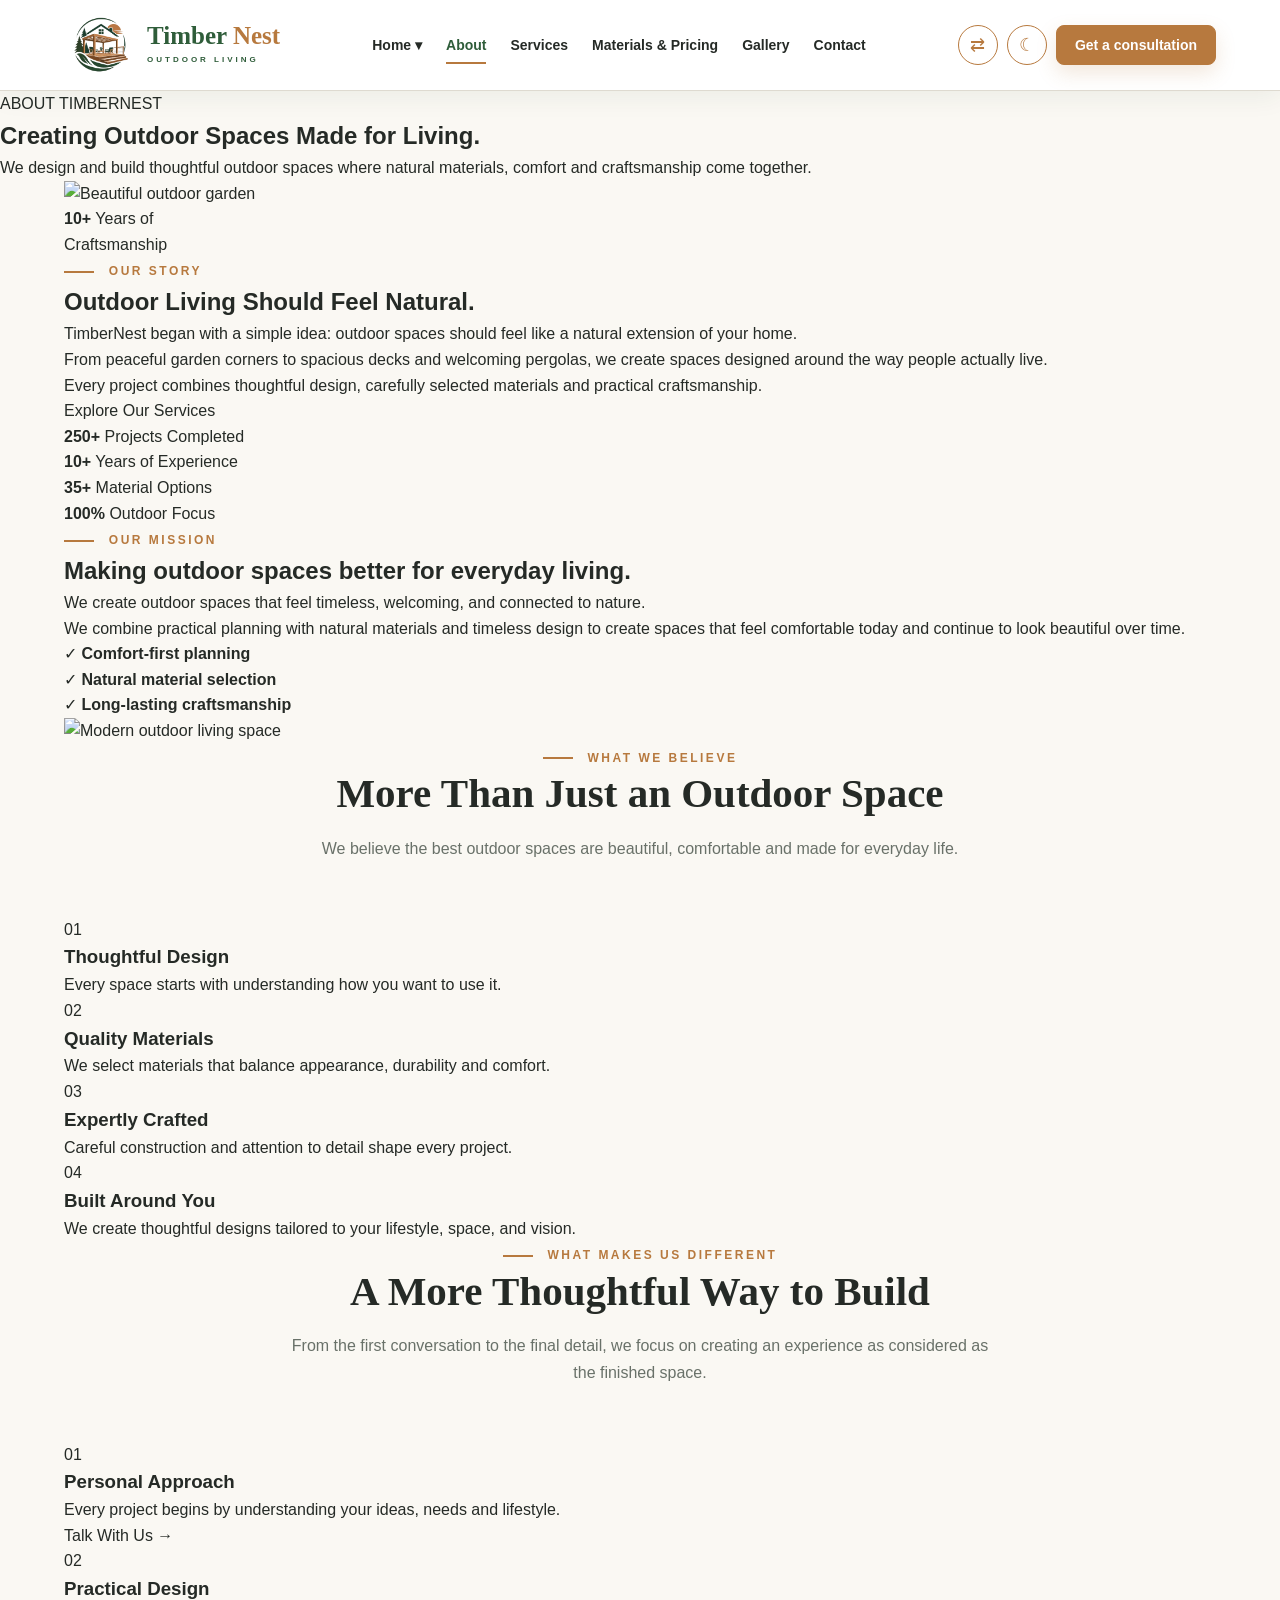
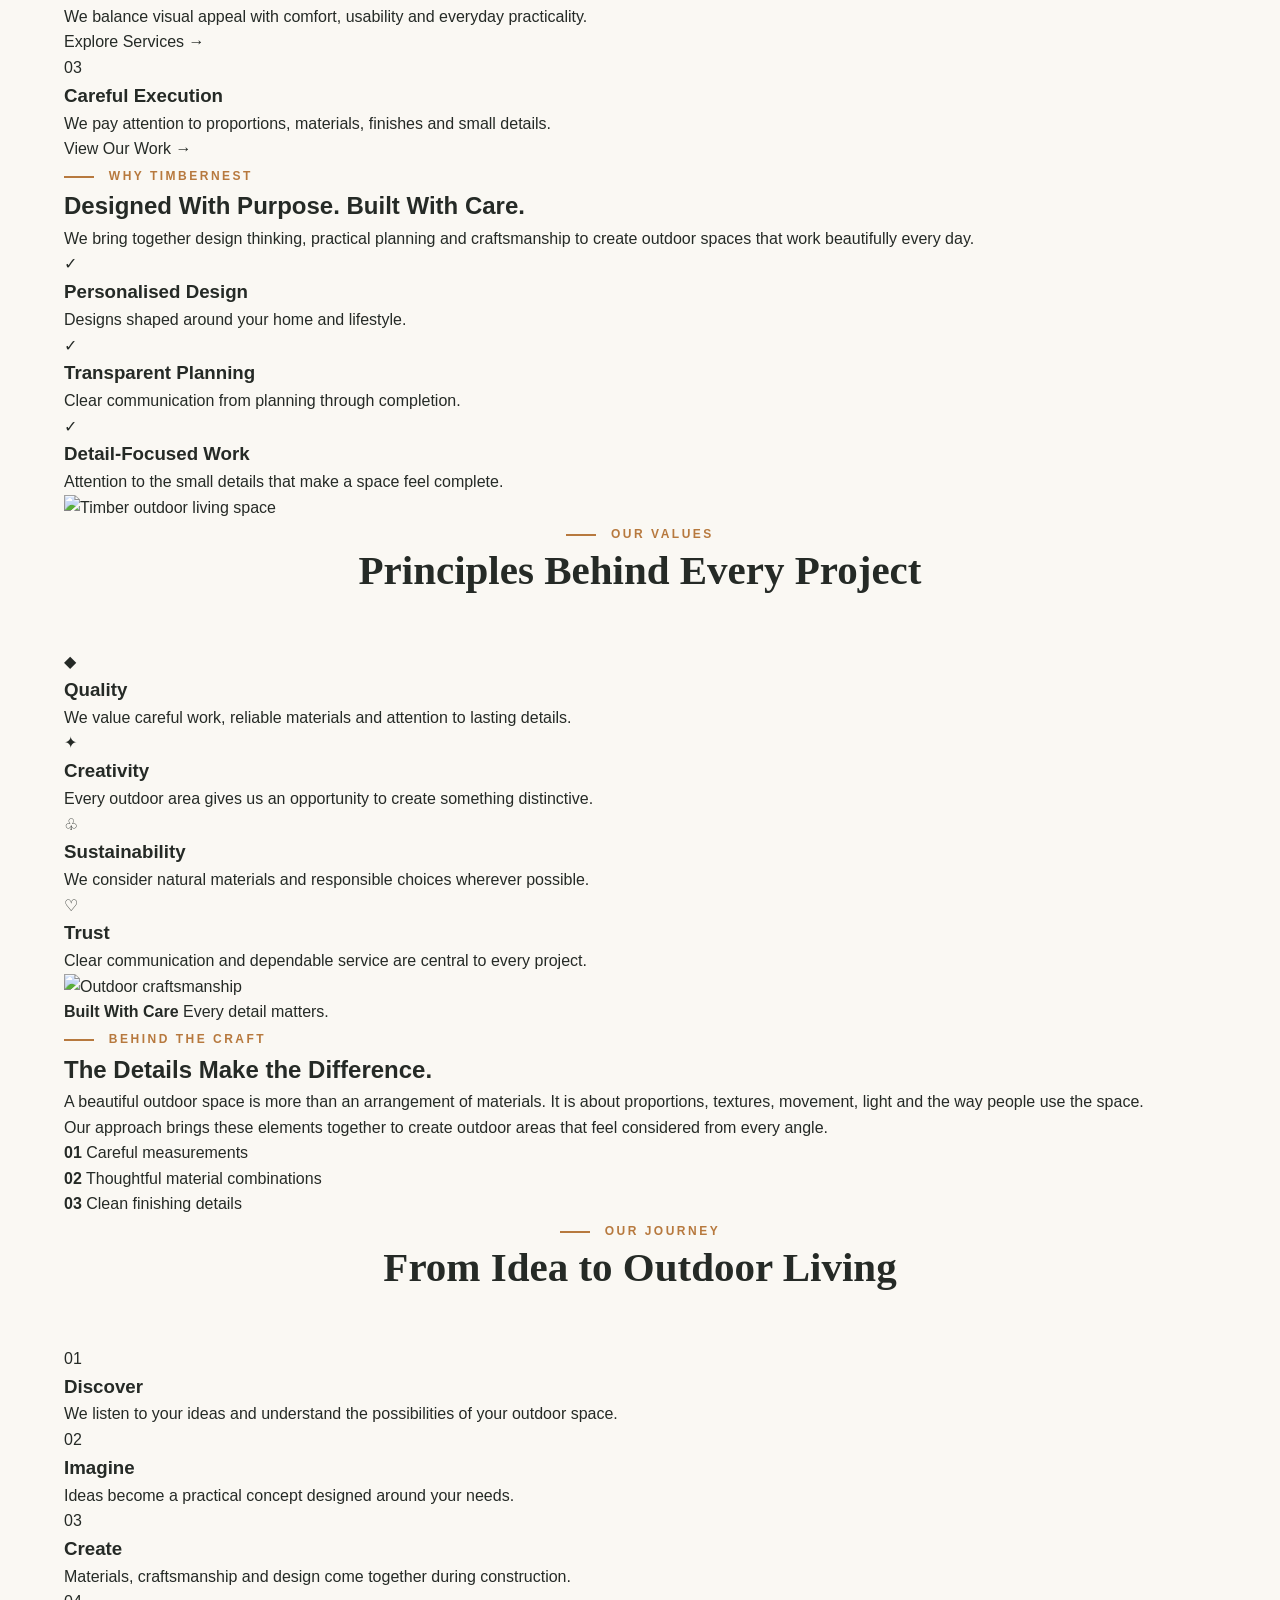
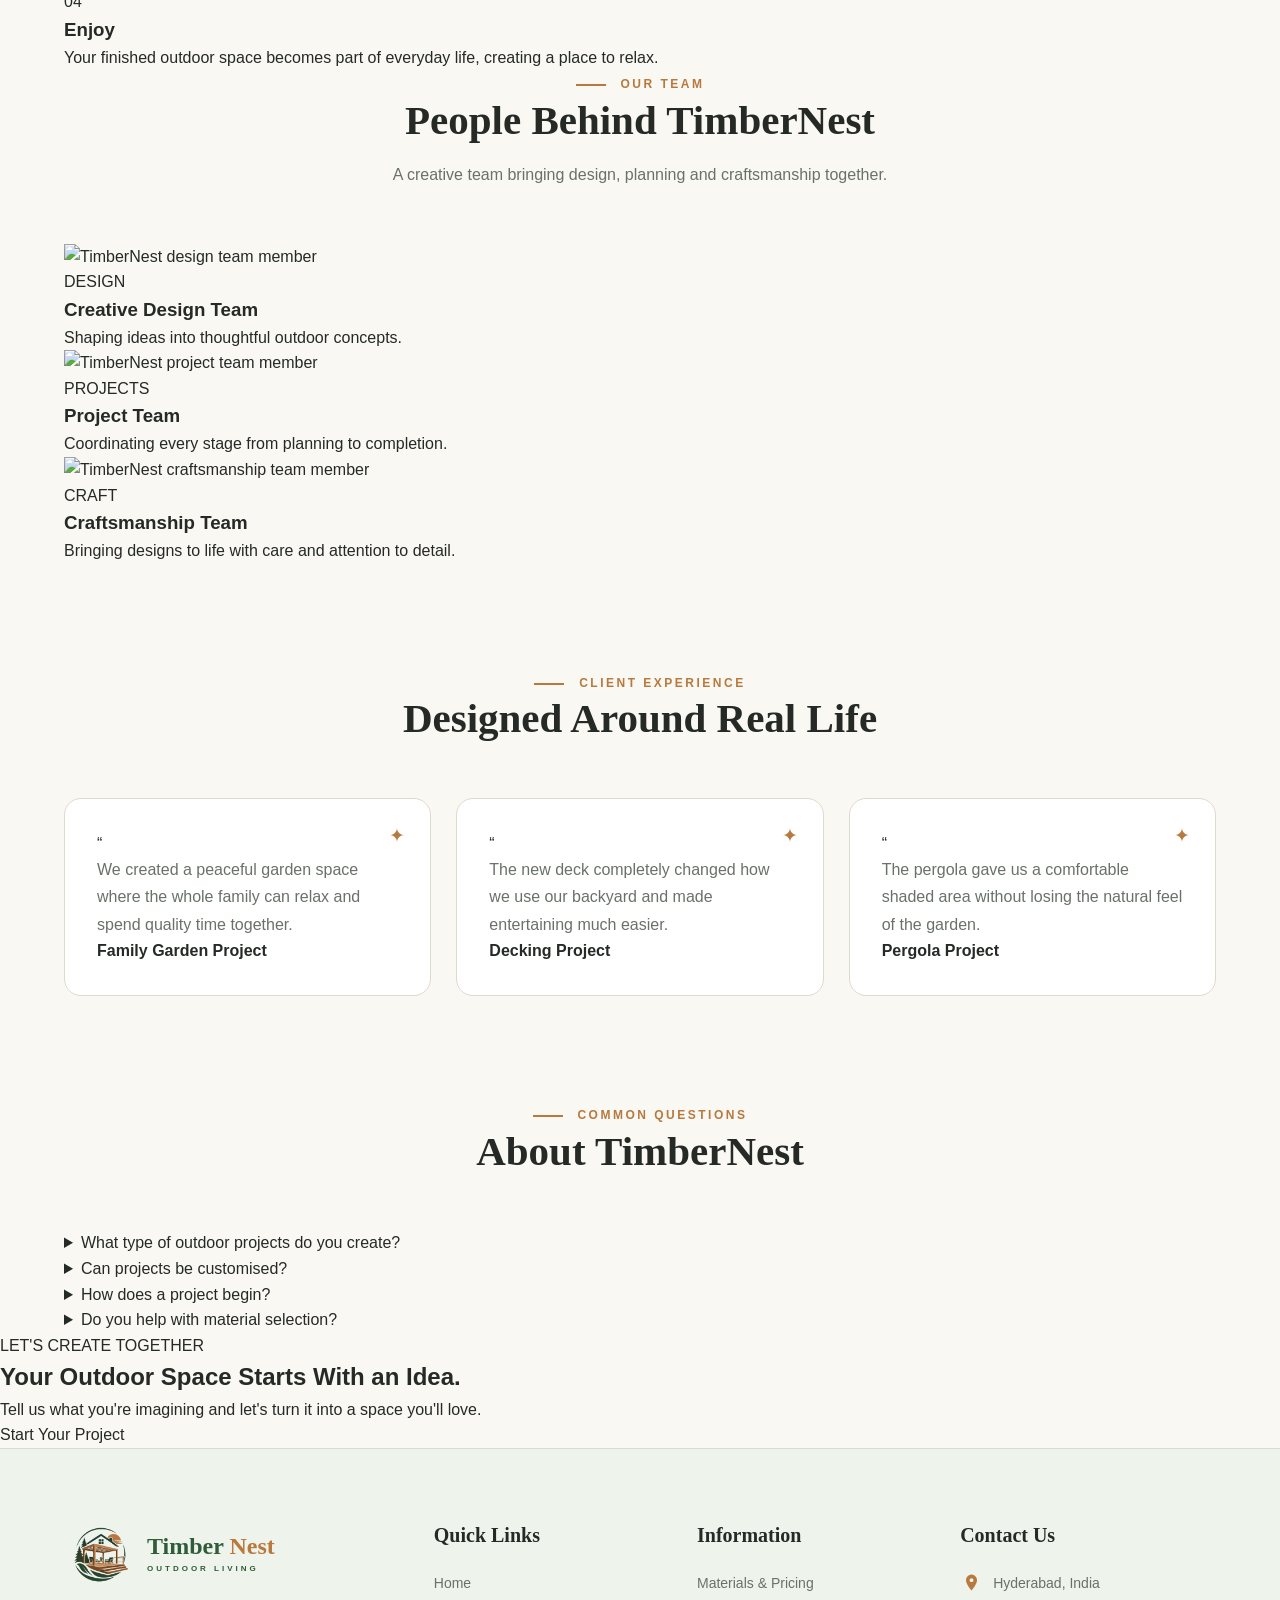
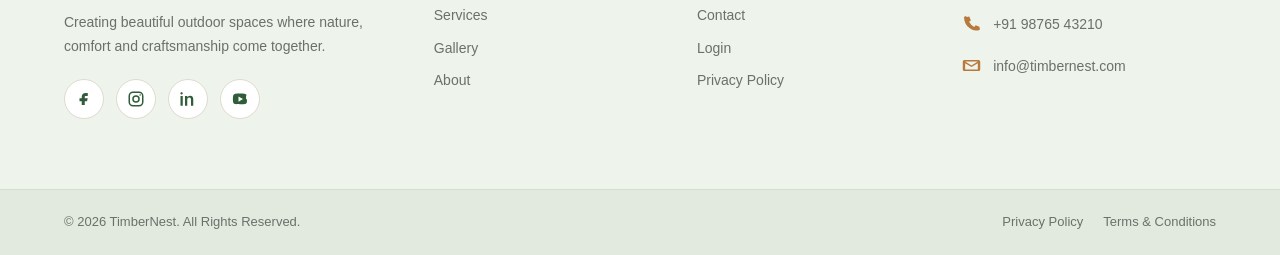
==== About.html @ f79764ed "Add files via upload" ====
<!DOCTYPE html>
<html lang="en" dir="ltr">

<head>
    <meta charset="UTF-8">
    <meta name="viewport" content="width=device-width, initial-scale=1.0">

    <title>About | TimberNest</title>

    <link rel="stylesheet" href="style.css">
    <link rel="stylesheet" href="about.css">
</head>

<body>

<!-- =====================================================
     HEADER
===================================================== -->

<header class="site-header">

    <div class="site-container header-container">

        <a href="index.html" class="brand">

            <img src="logo.png" alt="TimberNest Logo">

            <div class="brand-text">

                <div class="brand-name">
                    <span class="timber">Timber</span>
                    <span class="nest">Nest</span>
                </div>

                <div class="brand-tagline">
                    OUTDOOR LIVING
                </div>

            </div>

        </a>


        <nav class="main-nav">

            <div class="home-dropdown">

                <a href="index.html">
                    Home ▾
                </a>

                <div class="home-dropdown-menu">
                    <a href="index.html">Home 1</a>
                    <a href="home2.html">Home 2</a>
                </div>

            </div>

            <a href="About.html" class="active">About</a>

            <a href="Services.html">Services</a>

            <a href="materials.html">
                Materials & Pricing
            </a>

            <a href="gallery.html">
                Gallery
            </a>

            <a href="contact.html">
                Contact
            </a>

        </nav>


        <div class="header-actions">

            <button id="rtlBtn"
                    class="rtl-btn"
                    type="button"
                    title="Toggle RTL">
                ⇄
            </button>

            <button id="themeBtn"
                    class="icon-btn"
                    type="button"
                    title="Toggle Dark Mode">
                ☾
            </button>

             <a href="consultation.html"
               class="consultation-btn">

                Get a consultation
             </a>

        </div>

    </div>

</header>


<!-- =====================================================
     HERO
===================================================== -->

<section class="about-hero">

    <div class="about-hero-overlay"></div>

    <div class="about-hero-content">

        <span class="about-label">
            ABOUT TIMBERNEST
        </span>

        <h1>
            Creating<span> Outdoor Spaces</span>
            Made for Living.
        </h1>

        <p>
            We design and build thoughtful outdoor spaces
            where natural materials, comfort and
            craftsmanship come together.
        </p>

    </div>

</section>


<!-- =====================================================
     OUR STORY
===================================================== -->

<section class="about-story">

    <div class="site-container about-story-container">

        <div class="about-story-image">

            <img
                src="https://media.istockphoto.com/id/1203161980/photo/modern-patio-overlooking-pool.webp?a=1&b=1&s=612x612&w=0&k=20&c=W731GRdhAEKQR0bK-urFgfVhCF5C6pclfSq5e0rDV3M="
                alt="Beautiful outdoor garden">

            <div class="story-badge">

                <strong>10+</strong>

                <span>
                    Years of<br>
                    Craftsmanship
                </span>

            </div>

        </div>


        <div class="about-story-content">

            <span class="section-label">
                OUR STORY
            </span>

            <h2>
                Outdoor Living Should
                Feel Natural.
            </h2>

            <p>
                TimberNest began with a simple idea:
                outdoor spaces should feel like a natural
                extension of your home.
            </p>

            <p>
                From peaceful garden corners to spacious
                decks and welcoming pergolas, we create
                spaces designed around the way people
                actually live.
            </p>

            <p>
                Every project combines thoughtful design,
                carefully selected materials and practical
                craftsmanship.
            </p>

            <a href="services.html" class="about-btn">
                Explore Our Services
            </a>

        </div>

    </div>

</section>


<!-- =====================================================
     STATS
===================================================== -->

<section class="about-stats">

    <div class="site-container about-stats-grid">

        <div class="about-stat">
            <strong>250+</strong>
            <span>Projects Completed</span>
        </div>

        <div class="about-stat">
            <strong>10+</strong>
            <span>Years of Experience</span>
        </div>

        <div class="about-stat">
            <strong>35+</strong>
            <span>Material Options</span>
        </div>

        <div class="about-stat">
            <strong>100%</strong>
            <span>Outdoor Focus</span>
        </div>

    </div>

</section>


<!-- =====================================================
     OUR MISSION
===================================================== -->

<section class="about-mission">

    <div class="site-container mission-container">

        <div class="mission-content">

            <span class="section-label">
                OUR MISSION
            </span>

            <h2>
                Making outdoor spaces better for everyday living.
            </h2>

            <p>
                We create outdoor spaces that feel timeless, welcoming, and connected to nature.
            </p>

            <p>
                We combine practical planning with natural
                materials and timeless design to create spaces
                that feel comfortable today and continue to
                look beautiful over time.
            </p>

            <div class="mission-points">

                <div>
                    <span>✓</span>
                    <strong>Comfort-first planning</strong>
                </div>

                <div>
                    <span>✓</span>
                    <strong>Natural material selection</strong>
                </div>

                <div>
                    <span>✓</span>
                    <strong>Long-lasting craftsmanship</strong>
                </div>

            </div>

        </div>


        <div class="mission-image">

            <img
                src="https://images.unsplash.com/photo-1600607687920-4e2a09cf159d?auto=format&fit=crop&w=1400&q=90"
                alt="Modern outdoor living space">

        </div>

    </div>

</section>


<!-- =====================================================
     WHAT WE BELIEVE
===================================================== -->

<section class="about-beliefs">

    <div class="site-container">

        <div class="section-heading">

            <span class="section-label">
                WHAT WE BELIEVE
            </span>

            <h2>
                More Than Just an Outdoor Space
            </h2>

            <p>
                We believe the best outdoor spaces are
                beautiful, comfortable and made for everyday life.
            </p>

        </div>


        <div class="belief-grid">

            <div class="belief-card">

                <div class="belief-icon">01</div>

                <h3>
                    Thoughtful Design
                </h3>

                <p>
                    Every space starts with understanding
                    how you want to use it.
                </p>

            </div>


            <div class="belief-card">

                <div class="belief-icon">02</div>

                <h3>
                    Quality Materials
                </h3>

                <p>
                    We select materials that balance
                    appearance, durability and comfort.
                </p>

            </div>


            <div class="belief-card">

                <div class="belief-icon">03</div>

                <h3>
                    Expertly Crafted
                </h3>

                <p>
                    Careful construction and attention
                    to detail shape every project.
                </p>

            </div>


            <div class="belief-card">

                <div class="belief-icon">04</div>

                <h3>
                    Built Around You
                </h3>

                <p>
                     We create thoughtful designs tailored to your lifestyle, space, and vision.
                </p>

            </div>

        </div>

    </div>

</section>


<!-- =====================================================
     WHAT MAKES US DIFFERENT
===================================================== -->

<section class="difference-section">

    <div class="site-container">

        <div class="section-heading">

            <span class="section-label">
                WHAT MAKES US DIFFERENT
            </span>

            <h2>
                A More Thoughtful Way to Build
            </h2>

            <p>
                From the first conversation to the final detail,
                we focus on creating an experience as considered
                as the finished space.
            </p>

        </div>


        <div class="difference-grid">

            <div class="difference-card">

                <div class="difference-number">
                    01
                </div>

                <h3>
                    Personal Approach
                </h3>

                <p>
                    Every project begins by understanding
                    your ideas, needs and lifestyle.
                </p>

                <a href="contact.html">
                    Talk With Us →
                </a>

            </div>


            <div class="difference-card">

                <div class="difference-number">
                    02
                </div>

                <h3>
                    Practical Design
                </h3>

                <p>
                    We balance visual appeal with comfort,
                    usability and everyday practicality.
                </p>

                <a href="services.html">
                    Explore Services →
                </a>

            </div>


            <div class="difference-card">

                <div class="difference-number">
                    03
                </div>

                <h3>
                    Careful Execution
                </h3>

                <p>
                    We pay attention to proportions,
                    materials, finishes and small details.
                </p>

                <a href="gallery.html">
                    View Our Work →
                </a>

            </div>

        </div>

    </div>

</section>


<!-- =====================================================
     WHY TIMBERNEST
===================================================== -->

<section class="why-timbernest">

    <div class="site-container why-container">

        <div class="why-content">

            <span class="section-label">
                WHY TIMBERNEST
            </span>

            <h2>
                Designed With Purpose.
                Built With Care.
            </h2>

            <p>
                We bring together design thinking,
                practical planning and craftsmanship
                to create outdoor spaces that work
                beautifully every day.
            </p>


            <div class="why-list">

                <div class="why-item">

                    <span class="why-check">✓</span>

                    <div>
                        <h3>
                            Personalised Design
                        </h3>

                        <p>
                            Designs shaped around your
                            home and lifestyle.
                        </p>
                    </div>

                </div>


                <div class="why-item">

                    <span class="why-check">✓</span>

                    <div>
                        <h3>
                            Transparent Planning
                        </h3>

                        <p>
                            Clear communication from
                            planning through completion.
                        </p>
                    </div>

                </div>


                <div class="why-item">

                    <span class="why-check">✓</span>

                    <div>
                        <h3>
                            Detail-Focused Work
                        </h3>

                        <p>
                            Attention to the small details
                            that make a space feel complete.
                        </p>
                    </div>

                </div>

            </div>

        </div>


        <div class="why-image">

            <img
                src="https://images.unsplash.com/photo-1600607688969-a5bfcd646154?auto=format&fit=crop&w=1400&q=90"
                alt="Timber outdoor living space">

        </div>

    </div>

</section>


<!-- =====================================================
     OUR VALUES
===================================================== -->

<section class="values-section">

    <div class="site-container">

        <div class="section-heading">

            <span class="section-label">
                OUR VALUES
            </span>

            <h2>
                Principles Behind Every Project
            </h2>

        </div>


        <div class="values-grid">

            <div class="value-card">

                <div class="value-icon">◆</div>

                <h3>
                    Quality
                </h3>

                <p>
                    We value careful work, reliable materials
                    and attention to lasting details.
                </p>

            </div>


            <div class="value-card">

                <div class="value-icon">✦</div>

                <h3>
                    Creativity
                </h3>

                <p>
                    Every outdoor area gives us an opportunity
                    to create something distinctive.
                </p>

            </div>


            <div class="value-card">

                <div class="value-icon">♧</div>

                <h3>
                    Sustainability
                </h3>

                <p>
                    We consider natural materials and
                    responsible choices wherever possible.
                </p>

            </div>


            <div class="value-card">

                <div class="value-icon">♡</div>

                <h3>
                    Trust
                </h3>

                <p>
                    Clear communication and dependable service
                    are central to every project.
                </p>

            </div>

        </div>

    </div>

</section>


<!-- =====================================================
     BEHIND THE CRAFT
===================================================== -->

<section class="craft-section">

    <div class="site-container craft-container">

        <div class="craft-image">

            <img
                src="https://images.unsplash.com/photo-1600566753190-17f0baa2a6c3?auto=format&fit=crop&w=1400&q=90"
                alt="Outdoor craftsmanship">

            <div class="craft-overlay-card">

                <strong>
                    Built With Care
                </strong>

                <span>
                    Every detail matters.
                </span>

            </div>

        </div>


        <div class="craft-content">

            <span class="section-label">
                BEHIND THE CRAFT
            </span>

            <h2>
                The Details Make
                the Difference.
            </h2>

            <p>
                A beautiful outdoor space is more than
                an arrangement of materials. It is about
                proportions, textures, movement, light
                and the way people use the space.
            </p>

            <p>
                Our approach brings these elements together
                to create outdoor areas that feel considered
                from every angle.
            </p>

            <div class="craft-features">

                <div>
                    <strong>01</strong>
                    <span>Careful measurements</span>
                </div>

                <div>
                    <strong>02</strong>
                    <span>Thoughtful material combinations</span>
                </div>

                <div>
                    <strong>03</strong>
                    <span>Clean finishing details</span>
                </div>

            </div>

        </div>

    </div>

</section>


<!-- =====================================================
     OUR JOURNEY
===================================================== -->

<section class="journey-section">

    <div class="site-container">

        <div class="section-heading">

            <span class="section-label">
                OUR JOURNEY
            </span>

            <h2>
                From Idea to Outdoor Living
            </h2>

        </div>


        <div class="journey-grid">

            <div class="journey-card">

                <span>01</span>

                <h3>
                    Discover
                </h3>

                <p>
                    We listen to your ideas and understand
                    the possibilities of your outdoor space.
                </p>

            </div>


            <div class="journey-card">

                <span>02</span>

                <h3>
                    Imagine
                </h3>

                <p>
                    Ideas become a practical concept
                    designed around your needs.
                </p>

            </div>


            <div class="journey-card">

                <span>03</span>

                <h3>
                    Create
                </h3>

                <p>
                    Materials, craftsmanship and design
                    come together during construction.
                </p>

            </div>


            <div class="journey-card">

                <span>04</span>

                <h3>
                    Enjoy
                </h3>

                <p>
                    Your finished outdoor space becomes part of everyday life, creating a place to relax.
                </p>

            </div>

        </div>

    </div>

</section>


<!-- =====================================================
     TEAM
===================================================== -->

<section class="team-section">

    <div class="site-container">

        <div class="section-heading">

            <span class="section-label">
                OUR TEAM
            </span>

            <h2>
                People Behind TimberNest
            </h2>

            <p>
                A creative team bringing design,
                planning and craftsmanship together.
            </p>

        </div>


        <div class="team-grid">

            <div class="team-card">

                <div class="team-image">

                    <img
                        src="https://images.unsplash.com/photo-1686434538659-bb72333a1054?w=600&auto=format&fit=crop&q=60&ixlib=rb-4.1.0&ixid=M3wxMjA3fDB8MHxzZWFyY2h8MTR8fGNlb3xlbnwwfHwwfHx8MA%3D%3D"
                        alt="TimberNest design team member">

                </div>

                <div class="team-content">

                    <span>
                        DESIGN
                    </span>

                    <h3>
                        Creative Design Team
                    </h3>

                    <p>
                        Shaping ideas into thoughtful
                        outdoor concepts.
                    </p>

                </div>

            </div>


            <div class="team-card">

                <div class="team-image">

                    <img
                        src="https://images.unsplash.com/photo-1562788869-4ed32648eb72?w=600&auto=format&fit=crop&q=60&ixlib=rb-4.1.0&ixid=M3wxMjA3fDB8MHxzZWFyY2h8NHx8Y2VvfGVufDB8fDB8fHww"
                        alt="TimberNest project team member">

                </div>

                <div class="team-content">

                    <span>
                        PROJECTS
                    </span>

                    <h3>
                        Project Team
                    </h3>

                    <p>
                        Coordinating every stage from
                        planning to completion.
                    </p>

                </div>

            </div>


            <div class="team-card">

                <div class="team-image">

                    <img
                        src="https://media.istockphoto.com/id/2222726998/photo/consultancy-office-the-ceo.webp?a=1&b=1&s=612x612&w=0&k=20&c=zxIZWjbe5g6QgY9bLw3pn3vXesd_kTyIkTnx8Cdy-yo="
                        alt="TimberNest craftsmanship team member">

                </div>

                <div class="team-content">

                    <span>
                        CRAFT
                    </span>

                    <h3>
                        Craftsmanship Team
                    </h3>

                    <p>
                        Bringing designs to life with
                        care and attention to detail.
                    </p>

                </div>

            </div>

        </div>

    </div>

</section>


<!-- =====================================================
     CLIENT EXPERIENCE
===================================================== -->

<section class="experience-section">

    <div class="site-container">

        <div class="section-heading">

            <span class="section-label">
                CLIENT EXPERIENCE
            </span>

            <h2>
                Designed Around Real Life
            </h2>

        </div>


        <div class="experience-grid">

            <div class="experience-card">

                <div class="quote-mark">
                    “
                </div>

                <p>
                    We created a peaceful garden space where the whole family can relax and spend quality time together.
                </p>

                <strong>
                    Family Garden Project
                </strong>

            </div>


            <div class="experience-card">

                <div class="quote-mark">
                    “
                </div>

                <p>
                    The new deck completely changed
                    how we use our backyard and made
                    entertaining much easier.
                </p>

                <strong>
                    Decking Project
                </strong>

            </div>


            <div class="experience-card">

                <div class="quote-mark">
                    “
                </div>

                <p>
                    The pergola gave us a comfortable
                    shaded area without losing the
                    natural feel of the garden.
                </p>

                <strong>
                    Pergola Project
                </strong>

            </div>

        </div>

    </div>

</section>


<!-- =====================================================
     FAQ
===================================================== -->

<section class="faq-section">

    <div class="site-container">

        <div class="section-heading">

            <span class="section-label">
                COMMON QUESTIONS
            </span>

            <h2>
                About TimberNest
            </h2>

        </div>


        <div class="faq-grid">

            <details class="faq-item">

                <summary>
                    What type of outdoor projects do you create?
                </summary>

                <p>
                    TimberNest focuses on outdoor living projects
                    including decks, patios, pergolas, garden spaces,
                    timber structures and outdoor entertainment areas.
                </p>

            </details>


            <details class="faq-item">

                <summary>
                    Can projects be customised?
                </summary>

                <p>
                    Yes. Designs can be planned around the available
                    space, preferred materials, lifestyle and intended
                    use of the outdoor area.
                </p>

            </details>


            <details class="faq-item">

                <summary>
                    How does a project begin?
                </summary>

                <p>
                    The process begins with a conversation about your
                    outdoor space, requirements and ideas before moving
                    into planning and design.
                </p>

            </details>


            <details class="faq-item">

                <summary>
                    Do you help with material selection?
                </summary>

                <p>
                    Yes. Material options can be discussed based on
                    appearance, durability, maintenance and the overall
                    design of the space.
                </p>

            </details>

        </div>

    </div>

</section>


<!-- =====================================================
     CTA
===================================================== -->

<section class="about-cta">

    <div class="about-cta-overlay"></div>

    <div class="about-cta-content">

        <span class="about-label">
            LET'S CREATE TOGETHER
        </span>

        <h2>
            Your Outdoor Space
            Starts With an Idea.
        </h2>

        <p>
            Tell us what you're imagining and
            let's turn it into a space you'll love.
        </p>

        <a href="contact.html" class="about-btn">
            Start Your Project
        </a>

    </div>

</section>


<!-- =====================================================
     FOOTER
===================================================== -->

<footer class="site-footer">

    <div class="site-container footer-container">

        <div class="footer-brand">

            <a href="index.html" class="footer-logo">

                <img src="logo.png" alt="TimberNest Logo">

                <div class="footer-logo-text">

                    <div class="footer-brand-name">
                        <span class="timber">Timber</span>
                        <span class="nest">Nest</span>
                    </div>

                    <div class="footer-tagline">
                        OUTDOOR LIVING
                    </div>

                </div>

            </a>

            <p class="footer-description">
                Creating beautiful outdoor spaces where
                nature, comfort and craftsmanship come together.
            </p>

            <div class="social-links">

                <a href="#" class="social-icon"
                   title="Facebook" aria-label="Facebook">

                    <svg viewBox="0 0 24 24">
                        <path d="M14 8h3V4h-3c-3 0-5 2-5 5v2H6v4h3v5h4v-5h3l1-4h-4V9c0-.7.3-1 1-1z"></path>
                    </svg>

                </a>


                <a href="#" class="social-icon"
                   title="Instagram" aria-label="Instagram">

                    <svg viewBox="0 0 24 24">

                        <rect x="3" y="3"
                              width="18"
                              height="18"
                              rx="5"
                              fill="none"
                              stroke="currentColor"
                              stroke-width="2">
                        </rect>

                        <circle cx="12"
                                cy="12"
                                r="4"
                                fill="none"
                                stroke="currentColor"
                                stroke-width="2">
                        </circle>

                        <circle cx="17.5"
                                cy="6.5"
                                r="1"
                                fill="currentColor">
                        </circle>

                    </svg>

                </a>


                <a href="#" class="social-icon"
                   title="LinkedIn" aria-label="LinkedIn">

                    <svg viewBox="0 0 24 24">

                        <path d="M5 8H2V21H5V8zM3.5 3C2.4 3 2 3.8 2 4.6S2.4 6 3.5 6 5 5.2 5 4.4 4.6 3 3.5 3zM8 8h3v1.8h.1C11.5 8.7 12.7 7.5 15 7.5c3 0 4 2 4 5.2V21h-3v-7.3c0-1.7 0-3.8-2.3-3.8-2.3 0-2.7 1.8-2.7 3.7V21H8V8z"></path>

                    </svg>

                </a>


                <a href="#" class="social-icon"
                   title="YouTube" aria-label="YouTube">

                    <svg viewBox="0 0 24 24">

                        <path d="M21 7.2a2.8 2.8 0 0 0-2-2C17.3 4.7 12 4.7 12 4.7s-5.3 0-7 .5a2.8 2.8 0 0 0-2 2C2.5 8.9 2.5 12 2.5 12s0 3.1.5 4.8a2.8 2.8 0 0 0 2 2c1.7.5 7 .5 7 .5s5.3 0 7-.5a2.8 2.8 0 0 0 2-2c.5-1.7.5-4.8-.5-4.8s0-3.1-.5-4.8zM10 15.5v-7l6 3.5-6 3.5z"></path>

                    </svg>

                </a>

            </div>

        </div>


        <div class="footer-column">

            <h3>Quick Links</h3>

            <a href="index.html">Home</a>
            <a href="services.html">Services</a>
            <a href="gallery.html">Gallery</a>
            <a href="about.html">About</a>

        </div>


        <div class="footer-column">

            <h3>Information</h3>

            <a href="materials.html">
                Materials &amp; Pricing
            </a>

            <a href="contact.html">
                Contact
            </a>

            <a href="login.html">
                Login
            </a>

            <a href="#">
                Privacy Policy
            </a>

        </div>


        <div class="footer-contact">

            <h3>Contact Us</h3>

            <div class="contact-item">

                <span class="contact-icon">

                    <svg viewBox="0 0 24 24">
                        <path d="M12 2a7 7 0 0 0-7 7c0 5.2 7 13 7 13s7-7.8 7-13a7 7 0 0 0-7-7zm0 9.5a2.5 2.5 0 1 1 0-5 2.5 2.5 0 0 1 0 5z"></path>
                    </svg>

                </span>

                <span>
                    Hyderabad, India
                </span>

            </div>


            <div class="contact-item">

                <span class="contact-icon">

                    <svg viewBox="0 0 24 24">
                        <path d="M6.6 2.5L9.2 2l2 4.8-2.3 1.8a15.8 15.8 0 0 0 6.5 6.5l1.8-2.3 4.8 2 .5 2.6c.2 1-.6 2-1.6 2C11.5 21.4 2.6 12.5 2.6 3.1c0-1 .9-1.8 2-1.6l2 .9z"></path>
                    </svg>

                </span>

                <span>
                    +91 98765 43210
                </span>

            </div>


            <div class="contact-item">

                <span class="contact-icon">

                    <svg viewBox="0 0 24 24">
                        <path d="M3 5h18a2 2 0 0 1 2 2v10a2 2 0 0 1-2 2H3a2 2 0 0 1-2-2V7a2 2 0 0 1 2-2zm9 7l8-5H4l8 5zm0 2L4 9v8h16V9l-8 5z"></path>
                    </svg>

                </span>

                <span>
                    info@timbernest.com
                </span>

            </div>

        </div>

    </div>


    <div class="footer-bottom">

        <div class="site-container footer-bottom-container">

            <p>
                © 2026 TimberNest. All Rights Reserved.
            </p>

            <div class="footer-bottom-links">

                <a href="#">Privacy Policy</a>

                <a href="#">Terms &amp; Conditions</a>

            </div>

        </div>

    </div>

</footer>


<!-- =====================================================
     JAVASCRIPT
===================================================== -->

<script>

const themeBtn = document.getElementById("themeBtn");

themeBtn.addEventListener("click", function () {

    document.body.classList.toggle("dark-mode");

    if (document.body.classList.contains("dark-mode")) {
        themeBtn.textContent = "☀";
    } else {
        themeBtn.textContent = "☾";
    }

});


const rtlBtn = document.getElementById("rtlBtn");

rtlBtn.addEventListener("click", function () {

    const currentDirection =
        document.documentElement.getAttribute("dir");

    if (currentDirection === "rtl") {
        document.documentElement.setAttribute("dir", "ltr");
    } else {
        document.documentElement.setAttribute("dir", "rtl");
    }

});

</script>

</body>
</html>
---- style.css ----
/* =========================================================
   TIMBERNEST | OUTDOOR LIVING
   COMPLETE WEBSITE CSS
========================================================= */

:root {
    --primary: #2F5D3A;
    --primary-dark: #21462C;
    --primary-light: #E8F0E6;

    --secondary: #B7793E;
    --secondary-dark: #945D2D;
    --secondary-light: #F3E5D7;

    --white: #FFFFFF;

    --background: #FAF8F3;
    --surface: #FFFFFF;
    --surface-soft: #F2F5EF;

    --text: #252A26;
    --muted: #697169;

    --border: #DEDAD0;
    --soft-border: #ECE8DF;

    --footer: #EEF3EB;
    --footer-bottom: #E2EAE0;
    --footer-border: #D2DDD0;

    --dark-background: #111711;
    --dark-surface: #243026;
    --dark-card: #202920;
    --dark-border: #354036;

    --dark-text: #F5F3ED;
    --dark-muted: #B8C0B8;

    --dark-footer: #243026;
    --dark-footer-bottom: #182019;

    --container-width: 1200px;
    --header-height: 90px;

    --small-radius: 10px;
    --medium-radius: 17px;
    --large-radius: 24px;

    --transition: 0.3s ease;
}


/* =========================================================
   RESET
========================================================= */

* {
    margin: 0;
    padding: 0;
    box-sizing: border-box;
}

html {
    scroll-behavior: smooth;
}

body {
    font-family: Arial, sans-serif;
    background: var(--background);
    color: var(--text);
    line-height: 1.6;
    overflow-x: hidden;
    transition: background 0.4s ease, color 0.4s ease;
}

img {
    max-width: 100%;
    display: block;
}

a {
    text-decoration: none;
    color: inherit;
}

button {
    font-family: inherit;
}


/* =========================================================
   CONTAINER
========================================================= */

.site-container {
    width: 90%;
    max-width: var(--container-width);
    margin: 0 auto;
}


/* =========================================================
   HEADER
========================================================= */

.site-header {
    position: sticky;
    top: 0;
    z-index: 1000;

    background: rgba(255, 255, 255, 0.96);

    border-bottom: 1px solid var(--border);

    box-shadow: 0 5px 25px rgba(33, 70, 44, 0.07);

    backdrop-filter: blur(12px);

    transition:
        background 0.4s ease,
        border-color 0.4s ease,
        box-shadow 0.4s ease;
}

.header-container {
    min-height: var(--header-height);

    display: flex;
    align-items: center;
    justify-content: space-between;

    gap: 25px;
}


/* =========================================================
   BRAND
========================================================= */

.brand {
    display: flex;
    align-items: center;
    gap: 11px;
    flex-shrink: 0;
}

.brand > img {
    width: 72px;
    height: 72px;
    object-fit: contain;

    transition: transform 0.4s ease;
}

.brand:hover > img {
    transform: scale(1.07) rotate(-3deg);
}

.brand-text {
    display: flex;
    flex-direction: column;
}

.brand-name {
    font-family: Georgia, serif;
    font-size: 25px;
    font-weight: bold;
    line-height: 1.05;
}


/* =========================================================
   LOGO COLORS
========================================================= */

.brand-name .timber,
.footer-brand-name .timber {
    color: #2F5D3A;
}

.brand-name .nest,
.footer-brand-name .nest {
    color: #B7793E;
}


/* =========================================================
   TAGLINES
   LIGHT MODE = GREEN
========================================================= */

.brand-tagline,
.footer-tagline {
    margin-top: 4px;

    color: #2F5D3A;

    font-size: 8px;

    letter-spacing: 3px;

    font-weight: bold;
}


/* =========================================================
   NAVIGATION
========================================================= */

.main-nav {
    display: flex;
    align-items: center;
    justify-content: center;

    gap: 24px;

    flex: 1;
}

.main-nav a {
    position: relative;

    padding: 8px 0;

    color: var(--text);

    font-size: 14px;
    font-weight: 600;

    transition: color 0.3s ease;
}

.main-nav a::after {
    content: "";

    position: absolute;

    left: 50%;
    right: 50%;

    bottom: 0;

    height: 2px;

    background: var(--secondary);

    transition:
        left 0.3s ease,
        right 0.3s ease;
}

.main-nav a:hover {
    color: var(--primary);
}

.main-nav a:hover::after,
.main-nav a.active::after {
    left: 0;
    right: 0;
}

.main-nav a.active {
    color: var(--primary);
}


/* =========================================================
   HOME DROPDOWN
========================================================= */

.home-dropdown {
    position: relative;
}

.home-dropdown-menu {
    position: absolute;

    top: calc(100% + 12px);
    left: 0;

    min-width: 170px;

    padding: 9px;

    background: var(--surface);

    border: 1px solid var(--border);

    border-radius: var(--small-radius);

    box-shadow: 0 20px 45px rgba(0, 0, 0, 0.13);

    opacity: 0;
    visibility: hidden;

    transform: translateY(12px);

    transition:
        opacity 0.3s ease,
        visibility 0.3s ease,
        transform 0.3s ease;
}

.home-dropdown:hover .home-dropdown-menu {
    opacity: 1;
    visibility: visible;
    transform: translateY(0);
}

.home-dropdown-menu a {
    display: block;

    padding: 10px 13px;

    border-radius: 7px;

    font-size: 13px;
}

.home-dropdown-menu a::after {
    display: none;
}

.home-dropdown-menu a:hover {
    background: var(--primary-light);
    color: var(--primary);
}


/* =========================================================
   HEADER ACTIONS
========================================================= */

.header-actions {
    display: flex;
    align-items: center;
    gap: 9px;
    flex-shrink: 0;
}


/* =========================================================
   RTL + THEME BUTTONS
========================================================= */

.rtl-btn,
.icon-btn {
    width: 40px;
    height: 40px;

    min-width: 40px;
    min-height: 40px;

    padding: 0;

    border-radius: 50%;

    border: 1px solid #B7793E;

    background: var(--surface);

    color: #B7793E;

    display: inline-flex;

    align-items: center;
    justify-content: center;

    font-size: 18px;

    cursor: pointer;

    transition:
        background 0.3s ease,
        color 0.3s ease,
        border-color 0.3s ease,
        transform 0.3s ease,
        box-shadow 0.3s ease;
}

.rtl-btn:hover,
.icon-btn:hover {
    background: #B7793E;

    color: #FFFFFF;

    border-color: #B7793E;

    transform: translateY(-3px) rotate(4deg);

    box-shadow: 0 9px 20px rgba(183, 121, 62, 0.22);
}


/* =========================================================
   GET A CONSULTATION
   SAME EFFECT AS EXPLORE SERVICES
========================================================= */

.consultation-btn {
    position: relative;

    overflow: hidden;

    min-width: 150px;
    height: 40px;

    padding: 0 18px;

    display: inline-flex;

    align-items: center;
    justify-content: center;

    background: #B7793E;

    color: #FFFFFF;

    border: 1px solid #B7793E;

    border-radius: 8px;

    text-decoration: none;

    font-size: 14px;
    font-weight: 600;

    box-shadow:
        0 8px 20px rgba(183, 121, 62, 0.18);

    transition:
        background 0.3s ease,
        border-color 0.3s ease,
        color 0.3s ease,
        transform 0.3s ease,
        box-shadow 0.3s ease;
}


/* WHITE SHINE */

.consultation-btn::after {
    content: "";

    position: absolute;

    top: 0;
    left: -100%;

    width: 60%;
    height: 100%;

    background:
        linear-gradient(
            90deg,
            transparent,
            rgba(255, 255, 255, 0.25),
            transparent
        );

    transform: skewX(-20deg);

    transition: left 0.6s ease;

    pointer-events: none;
}

.consultation-btn:hover::after {
    left: 140%;
}


/* HOVER */

.consultation-btn:hover {
    background: #945D2D;

    border-color: #945D2D;

    color: #FFFFFF;

    transform: translateY(-4px);

    box-shadow:
        0 13px 28px rgba(183, 121, 62, 0.27);
}


/* =========================================================
   HERO
========================================================= */

.hero {
    position: relative;

    padding: 45px 0 80px;

    overflow: hidden;

    background:
        linear-gradient(
            120deg,
            #FAF8F3 0%,
            #F1F5EF 60%,
            #E5EEE1 100%
        );
}

.hero::before {
    content: "";

    position: absolute;

    width: 350px;
    height: 350px;

    border-radius: 50%;

    background: rgba(183, 121, 62, 0.08);

    top: -170px;
    right: -80px;

    animation: heroCircle 8s ease-in-out infinite;
}

.hero::after {
    content: "";

    position: absolute;

    width: 170px;
    height: 170px;

    border-radius: 50%;

    border: 1px solid rgba(47, 93, 58, 0.12);

    bottom: -80px;
    left: -40px;

    animation: heroCircle 10s ease-in-out infinite reverse;
}

@keyframes heroCircle {
    0%, 100% {
        transform: translate(0, 0);
    }

    50% {
        transform: translate(-20px, 18px);
    }
}

.hero-container {
    position: relative;

    z-index: 2;

    display: grid;

    grid-template-columns: 1fr 1fr;

    align-items: center;

    gap: 65px;
}

.hero-content {
    max-width: 600px;

    animation: heroText 1s ease forwards;
}

@keyframes heroText {
    from {
        opacity: 0;
        transform: translateX(-55px);
    }

    to {
        opacity: 1;
        transform: translateX(0);
    }
}

.hero-label,
.section-label,
.cta-label {
    color: var(--secondary);

    font-size: 12px;

    font-weight: bold;

    letter-spacing: 2.5px;

    margin-bottom: 14px;
}

.hero-label::before,
.section-label::before {
    content: "";

    display: inline-block;

    width: 30px;
    height: 2px;

    margin-right: 9px;

    vertical-align: middle;

    background: var(--secondary);
}

.hero h1 {
    font-family: Georgia, serif;

    font-size: clamp(44px, 5vw, 70px);

    line-height: 1.04;

    letter-spacing: -1px;

    color: var(--text);

    margin-bottom: 24px;
}

.hero h1 span {
    display: block;

    color: var(--primary);
}

.hero p {
    max-width: 550px;

    color: var(--muted);

    font-size: 17px;

    line-height: 1.8;

    margin-bottom: 32px;
}

.hero-buttons {
    display: flex;

    align-items: center;

    gap: 14px;

    flex-wrap: wrap;
}


/* =========================================================
   HERO IMAGE
========================================================= */

.hero-image {
    position: relative;

    overflow: hidden;

    border-radius: var(--large-radius);

    box-shadow:
        0 30px 70px rgba(33, 70, 44, 0.20);

    animation:
        heroImage 1.2s ease forwards,
        floatingImage 6s ease-in-out 1.3s infinite;
}

@keyframes heroImage {
    from {
        opacity: 0;
        transform: translateX(55px) scale(0.96);
    }

    to {
        opacity: 1;
        transform: translateX(0) scale(1);
    }
}

@keyframes floatingImage {
    0%, 100% {
        transform: translateY(0);
    }

    50% {
        transform: translateY(-8px);
    }
}

.hero-image::after {
    content: "";

    position: absolute;

    inset: 0;

    border: 1px solid rgba(255, 255, 255, 0.45);

    border-radius: inherit;

    pointer-events: none;
}

.hero-image img {
    width: 100%;

    height: 520px;

    object-fit: cover;

    transition: transform 0.8s ease;
}

.hero-image:hover img {
    transform: scale(1.08);
}


/* =========================================================
   EXPLORE SERVICES
   WHITE SHINE EFFECT
========================================================= */

.cta-primary {
    position: relative;

    overflow: hidden;

    display: inline-flex;

    align-items: center;
    justify-content: center;

    padding: 13px 25px;

    border-radius: var(--small-radius);

    background: #B7793E;

    color: #FFFFFF;

    border: 1px solid #B7793E;

    font-size: 14px;

    font-weight: bold;

    box-shadow:
        0 8px 20px rgba(183, 121, 62, 0.18);

    transition:
        background 0.3s ease,
        border-color 0.3s ease,
        color 0.3s ease,
        transform 0.3s ease,
        box-shadow 0.3s ease;
}


/* WHITE SHINE */

.cta-primary::after {
    content: "";

    position: absolute;

    top: 0;
    left: -100%;

    width: 60%;
    height: 100%;

    background:
        linear-gradient(
            90deg,
            transparent,
            rgba(255, 255, 255, 0.25),
            transparent
        );

    transform: skewX(-20deg);

    transition: left 0.6s ease;

    pointer-events: none;
}

.cta-primary:hover::after {
    left: 140%;
}


/* HOVER */

.cta-primary:hover {
    background: #945D2D;

    border-color: #945D2D;

    color: #FFFFFF;

    transform: translateY(-4px);

    box-shadow:
        0 13px 28px rgba(183, 121, 62, 0.27);
}


/* =========================================================
   OUTLINE BUTTON
========================================================= */

.hero-outline-btn,
.cta-secondary {
    display: inline-flex;

    align-items: center;
    justify-content: center;

    padding: 12px 24px;

    border: 1px solid #B7793E;

    border-radius: var(--small-radius);

    background: transparent;

    color: #B7793E;

    font-size: 14px;

    font-weight: bold;

    transition:
        background 0.3s ease,
        color 0.3s ease,
        border-color 0.3s ease,
        transform 0.3s ease,
        box-shadow 0.3s ease;
}

.hero-outline-btn:hover,
.cta-secondary:hover {
    background: #B7793E;

    color: #FFFFFF;

    border-color: #B7793E;

    transform: translateY(-4px);

    box-shadow:
        0 10px 22px rgba(183, 121, 62, 0.18);
}


/* =========================================================
   INTRO
========================================================= */

.intro-section {
    padding: 110px 0;
}

.intro-container {
    display: grid;

    grid-template-columns: 1fr 1fr;

    align-items: center;

    gap: 75px;
}

.intro-image {
    position: relative;

    overflow: hidden;

    border-radius: var(--large-radius);

    box-shadow:
        0 22px 50px rgba(33, 70, 44, 0.13);
}

.intro-image img {
    width: 100%;

    height: 460px;

    object-fit: cover;

    transition: transform 0.8s ease;
}

.intro-image:hover img {
    transform: scale(1.08);
}

.intro-image::after {
    content: "";

    position: absolute;

    inset: 16px;

    border: 1px solid rgba(255, 255, 255, 0.5);

    border-radius: 18px;

    pointer-events: none;
}

.intro-content {
    max-width: 550px;
}

.intro-content h2 {
    font-family: Georgia, serif;

    font-size: 43px;

    line-height: 1.18;

    margin-bottom: 22px;
}

.intro-content p {
    color: var(--muted);

    margin-bottom: 17px;

    line-height: 1.8;
}


/* =========================================================
   TEXT LINK
========================================================= */

.text-link {
    display: inline-block;

    margin-top: 9px;

    color: var(--primary);

    font-weight: bold;

    transition:
        color 0.3s ease,
        transform 0.3s ease;
}

.text-link:hover {
    color: var(--secondary);

    transform: translateX(6px);
}


/* =========================================================
   SECTION HEADING
========================================================= */

.section-heading {
    max-width: 720px;

    margin: 0 auto 55px;

    text-align: center;
}

.section-heading h2 {
    font-family: Georgia, serif;

    font-size: 41px;

    line-height: 1.18;

    margin-bottom: 17px;
}

.section-heading p {
    color: var(--muted);

    font-size: 16px;

    line-height: 1.7;
}


/* =========================================================
   SERVICES
========================================================= */

.services-section {
    padding: 105px 0;

    background: var(--surface);
}

.services-grid {
    display: grid;

    grid-template-columns: repeat(3, 1fr);

    gap: 28px;
}

.service-card {
    position: relative;

    background: var(--background);

    border: 1px solid var(--soft-border);

    border-radius: var(--medium-radius);

    overflow: hidden;

    transition:
        transform 0.4s ease,
        box-shadow 0.4s ease,
        border-color 0.4s ease;
}

.service-card:hover {
    transform: translateY(-11px);

    border-color: rgba(47, 93, 58, 0.28);

    box-shadow:
        0 25px 50px rgba(47, 93, 58, 0.14);
}

.service-card > img {
    width: 100%;

    height: 245px;

    object-fit: cover;

    transition: transform 0.8s ease;
}

.service-card:hover > img {
    transform: scale(1.08);
}

.service-card-content {
    padding: 28px;
}

.service-card-content h3 {
    font-family: Georgia, serif;

    font-size: 23px;

    margin-bottom: 11px;
}

.service-card-content p {
    color: var(--muted);

    margin-bottom: 13px;

    font-size: 14px;

    line-height: 1.7;
}


/* =========================================================
   WHY TIMBERNEST
========================================================= */

.why-section {
    padding: 105px 0;
}

.why-grid {
    display: grid;

    grid-template-columns: repeat(4, 1fr);

    gap: 22px;
}

.why-card {
    padding: 34px 24px;

    background: var(--surface);

    border: 1px solid var(--border);

    border-radius: var(--medium-radius);

    text-align: center;

    transition:
        transform 0.4s ease,
        box-shadow 0.4s ease,
        border-color 0.4s ease;
}

.why-card:hover {
    transform: translateY(-9px);

    border-color: var(--secondary);

    box-shadow:
        0 20px 40px rgba(47, 93, 58, 0.11);
}

.why-icon {
    width: 64px;
    height: 64px;

    margin: 0 auto 20px;

    border-radius: 50%;

    display: flex;

    align-items: center;
    justify-content: center;

    background: var(--primary-light);

    color: var(--primary);

    transition:
        background 0.3s ease,
        color 0.3s ease,
        transform 0.3s ease;
}

.why-card:hover .why-icon {
    background: var(--primary);

    color: var(--white);

    transform: scale(1.1) rotate(5deg);
}

.why-icon svg {
    width: 30px;
    height: 30px;

    fill: currentColor;
}

.why-card h3 {
    font-family: Georgia, serif;

    margin-bottom: 11px;

    font-size: 20px;
}

.why-card p {
    color: var(--muted);

    font-size: 14px;

    line-height: 1.7;
}


/* =========================================================
   PROJECTS
========================================================= */

.projects-section {
    padding: 105px 0;

    background: var(--surface);
}

.projects-grid {
    display: grid;

    grid-template-columns: repeat(3, 1fr);

    gap: 24px;
}

.project-card {
    position: relative;

    height: 390px;

    overflow: hidden;

    border-radius: var(--medium-radius);

    box-shadow:
        0 12px 30px rgba(0, 0, 0, 0.08);
}

.project-card::after {
    content: "";

    position: absolute;

    inset: 0;

    background:
        linear-gradient(
            to top,
            rgba(0, 0, 0, 0.72),
            transparent 60%
        );

    pointer-events: none;
}

.project-card img {
    width: 100%;
    height: 100%;

    object-fit: cover;

    transition: transform 0.8s ease;
}

.project-card:hover img {
    transform: scale(1.09);
}

.project-overlay {
    position: absolute;

    left: 0;
    right: 0;
    bottom: 0;

    z-index: 2;

    padding: 30px 24px;

    color: var(--white);

    transform: translateY(5px);

    transition: transform 0.4s ease;
}

.project-card:hover .project-overlay {
    transform: translateY(0);
}

.project-overlay h3 {
    font-family: Georgia, serif;

    font-size: 23px;

    margin-bottom: 3px;
}

.project-overlay p {
    color: #E8E8E8;

    font-size: 13px;
}

.center-button {
    text-align: center;

    margin-top: 43px;
}


/* =========================================================
   SOLUTIONS
========================================================= */

.solutions-section {
    padding: 105px 0;
}

.solutions-grid {
    display: grid;

    grid-template-columns: repeat(3, 1fr);

    gap: 28px;
}

.solution-card {
    background: var(--surface);

    border: 1px solid var(--border);

    border-radius: var(--medium-radius);

    overflow: hidden;

    transition:
        transform 0.4s ease,
        box-shadow 0.4s ease;
}

.solution-card:hover {
    transform: translateY(-9px);

    box-shadow:
        0 20px 40px rgba(47, 93, 58, 0.12);
}

.solution-card > img {
    width: 100%;

    height: 245px;

    object-fit: cover;

    transition: transform 0.8s ease;
}

.solution-card:hover > img {
    transform: scale(1.08);
}

.solution-content {
    padding: 27px;
}

.solution-content h3 {
    font-family: Georgia, serif;

    font-size: 22px;

    margin-bottom: 10px;
}

.solution-content p {
    color: var(--muted);

    font-size: 14px;

    line-height: 1.7;
}


/* =========================================================
   PROCESS
========================================================= */

.process-section {
    padding: 105px 0;

    background: var(--surface);
}

.process-grid {
    display: grid;

    grid-template-columns: repeat(4, 1fr);

    gap: 20px;
}

.process-card {
    position: relative;

    padding: 32px 25px;

    background: var(--background);

    border: 1px solid var(--border);

    border-radius: var(--medium-radius);

    overflow: hidden;

    transition:
        transform 0.4s ease,
        border-color 0.4s ease,
        box-shadow 0.4s ease;
}

.process-card::before {
    content: "";

    position: absolute;

    top: 0;
    left: 0;

    width: 100%;
    height: 4px;

    background: var(--secondary);

    transform: scaleX(0);

    transform-origin: left;

    transition: transform 0.4s ease;
}

.process-card:hover::before {
    transform: scaleX(1);
}

.process-card:hover {
    transform: translateY(-8px);

    border-color: var(--secondary);

    box-shadow:
        0 18px 35px rgba(47, 93, 58, 0.11);
}

.process-number {
    width: 52px;
    height: 52px;

    display: flex;

    align-items: center;
    justify-content: center;

    margin-bottom: 21px;

    border-radius: 50%;

    background: var(--primary);

    color: var(--white);

    font-weight: bold;

    font-size: 14px;

    transition:
        transform 0.4s ease,
        background 0.4s ease;
}

.process-card:hover .process-number {
    transform: scale(1.1);

    background: var(--secondary);
}

.process-card h3 {
    font-family: Georgia, serif;

    font-size: 21px;

    margin-bottom: 10px;
}

.process-card p {
    color: var(--muted);

    font-size: 14px;

    line-height: 1.7;
}


/* =========================================================
   MATERIALS
========================================================= */

.materials-section {
    padding: 105px 0;

    background: var(--footer);
}

.materials-container {
    display: grid;

    grid-template-columns: 1fr 1fr;

    align-items: center;

    gap: 70px;
}

.materials-content h2 {
    font-family: Georgia, serif;

    font-size: 43px;

    line-height: 1.18;

    margin-bottom: 22px;
}

.materials-content p {
    color: var(--muted);

    margin-bottom: 16px;

    line-height: 1.8;
}

.materials-content .cta-primary {
    margin-top: 12px;
}

.materials-image {
    overflow: hidden;

    border-radius: var(--large-radius);

    box-shadow:
        0 22px 50px rgba(47, 93, 58, 0.14);
}

.materials-image img {
    width: 100%;

    height: 430px;

    object-fit: cover;

    transition: transform 0.8s ease;
}

.materials-image:hover img {
    transform: scale(1.08);
}


/* =========================================================
   EXPERIENCE
========================================================= */

.experience-section {
    padding: 105px 0;
}

.experience-grid {
    display: grid;

    grid-template-columns: repeat(3, 1fr);

    gap: 25px;
}

.experience-card {
    position: relative;

    padding: 32px;

    background: var(--surface);

    border: 1px solid var(--border);

    border-radius: var(--medium-radius);

    transition:
        transform 0.4s ease,
        border-color 0.4s ease,
        box-shadow 0.4s ease;
}

.experience-card::before {
    content: "✦";

    position: absolute;

    top: 22px;
    right: 25px;

    color: var(--secondary);

    font-size: 19px;

    animation: starPulse 2.5s ease-in-out infinite;
}

@keyframes starPulse {
    0%, 100% {
        transform: scale(1);
        opacity: 0.55;
    }

    50% {
        transform: scale(1.25);
        opacity: 1;
    }
}

.experience-card:hover {
    transform: translateY(-8px);

    border-color: var(--secondary);

    box-shadow:
        0 18px 38px rgba(47, 93, 58, 0.11);
}

.experience-card h3 {
    font-family: Georgia, serif;

    font-size: 22px;

    margin-bottom: 12px;

    color: var(--primary);
}

.experience-card p {
    color: var(--muted);

    line-height: 1.7;
}


/* =========================================================
   FINAL CTA
========================================================= */

.final-cta {
    position: relative;

    padding: 105px 0;

    overflow: hidden;

    background:
        linear-gradient(
            135deg,
            var(--primary-dark),
            var(--primary)
        );

    color: var(--white);
}

.final-cta::before {
    content: "";

    position: absolute;

    width: 360px;
    height: 360px;

    border-radius: 50%;

    border: 1px solid rgba(255, 255, 255, 0.13);

    top: -175px;
    left: -100px;

    animation: ctaFloat 9s ease-in-out infinite;
}

.final-cta::after {
    content: "";

    position: absolute;

    width: 230px;
    height: 230px;

    border-radius: 50%;

    border: 1px solid rgba(255, 255, 255, 0.10);

    bottom: -125px;
    right: -60px;

    animation: ctaFloat 8s ease-in-out infinite reverse;
}

@keyframes ctaFloat {
    0%, 100% {
        transform: translate(0, 0);
    }

    50% {
        transform: translate(20px, -15px);
    }
}

.final-cta-container {
    position: relative;

    z-index: 2;

    width: 90%;

    max-width: 1000px;

    margin: 0 auto;

    text-align: center;
}

.final-cta-content {
    max-width: 760px;

    margin: 0 auto;
}

.final-cta .cta-label {
    color: #D6B082;
}

.final-cta h2 {
    font-family: Georgia, serif;

    font-size: 47px;

    line-height: 1.15;

    margin-bottom: 20px;
}

.final-cta p {
    color: #E2E8E2;

    max-width: 650px;

    margin: 0 auto 30px;

    line-height: 1.8;
}

.cta-buttons {
    display: flex;

    justify-content: center;
    align-items: center;

    gap: 14px;

    flex-wrap: wrap;
}


/* =========================================================
   FINAL CTA BUTTONS
========================================================= */

.final-cta .cta-primary {
    background: #B7793E;

    border-color: #B7793E;

    color: #FFFFFF;
}

.final-cta .cta-primary:hover {
    background: #945D2D;

    border-color: #945D2D;

    color: #FFFFFF;
}

.final-cta .cta-secondary {
    border-color: #B7793E;

    background: transparent;

    color: #B7793E;
}

.final-cta .cta-secondary:hover {
    background: #B7793E;

    border-color: #B7793E;

    color: #FFFFFF;
}


/* =========================================================
   FOOTER
========================================================= */

.site-footer {
    background: var(--footer);

    border-top: 1px solid var(--footer-border);
}

.footer-container {
    display: grid;

    grid-template-columns: 1.5fr 1fr 1fr 1.2fr;

    gap: 50px;

    padding: 70px 0;
}

.footer-logo {
    display: flex;

    align-items: center;

    gap: 11px;

    width: fit-content;
}

.footer-logo img {
    width: 72px;
    height: 72px;

    object-fit: contain;

    transition: transform 0.4s ease;
}

.footer-logo:hover img {
    transform: scale(1.07) rotate(-3deg);
}

.footer-logo-text {
    display: flex;

    flex-direction: column;
}

.footer-brand-name {
    font-family: Georgia, serif;

    font-size: 24px;

    font-weight: bold;

    line-height: 1.05;
}

.footer-description {
    max-width: 350px;

    color: var(--muted);

    font-size: 14px;

    line-height: 1.7;

    margin: 20px 0;
}


/* =========================================================
   SOCIAL
========================================================= */

.social-links {
    display: flex;

    align-items: center;

    gap: 12px;
}

.social-icon {
    width: 40px;
    height: 40px;

    display: inline-flex;

    align-items: center;
    justify-content: center;

    border-radius: 50%;

    background: var(--surface);

    border: 1px solid var(--border);

    color: var(--primary);

    transition:
        background 0.3s ease,
        color 0.3s ease,
        border-color 0.3s ease,
        transform 0.3s ease;
}

.social-icon:hover {
    background: var(--primary);

    border-color: var(--primary);

    color: var(--white);

    transform: translateY(-5px) rotate(4deg);
}

.social-icon svg {
    width: 18px;
    height: 18px;

    fill: currentColor;
}


/* =========================================================
   FOOTER COLUMNS
========================================================= */

.footer-column,
.footer-contact {
    display: flex;

    flex-direction: column;

    gap: 10px;
}

.footer-column h3,
.footer-contact h3 {
    font-family: Georgia, serif;

    font-size: 20px;

    margin-bottom: 11px;

    color: var(--text);
}

.footer-column a {
    color: var(--muted);

    font-size: 14px;

    transition:
        color 0.3s ease,
        transform 0.3s ease;
}

.footer-column a:hover {
    color: var(--primary);

    transform: translateX(5px);
}


/* =========================================================
   CONTACT
========================================================= */

.contact-item {
    display: flex;

    align-items: flex-start;

    gap: 11px;

    color: var(--muted);

    font-size: 14px;

    margin-bottom: 9px;
}

.contact-icon {
    width: 22px;
    height: 22px;

    display: inline-flex;

    align-items: center;
    justify-content: center;

    flex-shrink: 0;

    color: var(--secondary);
}

.contact-icon svg {
    width: 19px;
    height: 19px;

    fill: currentColor;
}


/* =========================================================
   FOOTER BOTTOM
========================================================= */

.footer-bottom {
    background: var(--footer-bottom);

    border-top: 1px solid var(--footer-border);
}

.footer-bottom-container {
    min-height: 65px;

    display: flex;

    align-items: center;

    justify-content: space-between;

    gap: 20px;
}

.footer-bottom p {
    color: var(--muted);

    font-size: 13px;
}

.footer-bottom-links {
    display: flex;

    gap: 20px;
}

.footer-bottom-links a {
    color: var(--muted);

    font-size: 13px;

    transition: color 0.3s ease;
}

.footer-bottom-links a:hover {
    color: var(--primary);
}


/* =========================================================
   DARK MODE
========================================================= */

body.dark-mode {
    background: var(--dark-background);

    color: var(--dark-text);
}

body.dark-mode .site-header {
    background: black;

    border-color: var(--dark-border);

    box-shadow:
        0 5px 25px rgba(0, 0, 0, 0.25);
}

body.dark-mode .main-nav a {
    color: var(--dark-text);
}

body.dark-mode .main-nav a:hover,
body.dark-mode .main-nav a.active {
    color: #C8955B;
}

body.dark-mode .home-dropdown-menu {
    background: var(--dark-card);

    border-color: var(--dark-border);
}

body.dark-mode .home-dropdown-menu a:hover {
    background: var(--dark-background);

    color: #C8955B;
}


/* =========================================================
   DARK BUTTONS
========================================================= */

body.dark-mode .rtl-btn,
body.dark-mode .icon-btn {
    background: var(--dark-card);

    border-color: #B7793E;

    color: #B7793E;
}

body.dark-mode .rtl-btn:hover,
body.dark-mode .icon-btn:hover {
    background: #B7793E;

    border-color: #B7793E;

    color: #FFFFFF;

    box-shadow:
        0 9px 20px rgba(183, 121, 62, 0.25);
}


/* =========================================================
   DARK CONSULTATION
========================================================= */

body.dark-mode .consultation-btn {
    background: #B7793E;

    border-color: #B7793E;

    color: #FFFFFF;
}

body.dark-mode .consultation-btn:hover {
    background: #945D2D;

    border-color: #945D2D;

    color: #FFFFFF;
}


/* =========================================================
   DARK LOGO
========================================================= */

body.dark-mode .brand-name .timber,
body.dark-mode .footer-brand-name .timber {
    color: #2F5D3A !important;

    -webkit-text-fill-color: #2F5D3A !important;
}

body.dark-mode .brand-name .nest,
body.dark-mode .footer-brand-name .nest {
    color: #B7793E !important;

    -webkit-text-fill-color: #B7793E !important;
}


/* =========================================================
   DARK TAGLINE
   OUTDOOR LIVING = WHITE
========================================================= */

body.dark-mode .site-header .brand-tagline,
body.dark-mode .site-footer .footer-tagline {
    color: #FFFFFF !important;

    -webkit-text-fill-color: #FFFFFF !important;
}


/* =========================================================
   DARK HERO
========================================================= */

body.dark-mode .hero {
    background:
        linear-gradient(
            120deg,
            #111711,
            #182018
        );
}

body.dark-mode .hero h1,
body.dark-mode .intro-content h2,
body.dark-mode .section-heading h2,
body.dark-mode .materials-content h2 {
    color: var(--dark-text);
}

body.dark-mode .hero h1 span {
    color: #2F5D3A;
}

body.dark-mode .hero p,
body.dark-mode .intro-content p,
body.dark-mode .section-heading p,
body.dark-mode .materials-content p {
    color: var(--dark-muted);
}


/* =========================================================
   DARK SECTIONS
========================================================= */

body.dark-mode .services-section,
body.dark-mode .projects-section,
body.dark-mode .process-section {
    background: var(--dark-surface);
}

body.dark-mode .why-section,
body.dark-mode .solutions-section,
body.dark-mode .experience-section {
    background: var(--dark-background);
}


/* =========================================================
   DARK CARDS
========================================================= */

body.dark-mode .service-card,
body.dark-mode .why-card,
body.dark-mode .solution-card,
body.dark-mode .process-card,
body.dark-mode .experience-card {
    background: var(--dark-card);

    border-color: var(--dark-border);
}

body.dark-mode .service-card-content h3,
body.dark-mode .solution-content h3,
body.dark-mode .process-card h3,
body.dark-mode .why-card h3 {
    color: var(--dark-text);
}

body.dark-mode .service-card-content p,
body.dark-mode .solution-content p,
body.dark-mode .process-card p,
body.dark-mode .why-card p,
body.dark-mode .experience-card p {
    color: var(--dark-muted);
}


/* =========================================================
   DARK WHY ICON
========================================================= */

body.dark-mode .why-icon {
    background: var(--dark-background);

    color: #8DAE7D;
}

body.dark-mode .why-card:hover .why-icon {
    background: var(--primary);

    color: var(--white);
}


/* =========================================================
   DARK MATERIALS
========================================================= */

body.dark-mode .materials-section {
    background: #151D16;
}


/* =========================================================
   DARK EXPERIENCE
========================================================= */

body.dark-mode .experience-card h3 {
    color: #8DAE7D;
}


/* =========================================================
   DARK FOOTER
========================================================= */

body.dark-mode .site-footer {
    background: var(--dark-footer);

    border-color: var(--dark-border);
}

body.dark-mode .footer-bottom {
    background: var(--dark-footer-bottom);

    border-color: var(--dark-border);
}

body.dark-mode .footer-column h3,
body.dark-mode .footer-contact h3 {
    color: var(--dark-text);
}

body.dark-mode .footer-description,
body.dark-mode .footer-column a,
body.dark-mode .contact-item,
body.dark-mode .footer-bottom p,
body.dark-mode .footer-bottom-links a {
    color: var(--dark-muted);
}


/* =========================================================
   DARK SOCIAL
========================================================= */

body.dark-mode .social-icon {
    background: var(--dark-card);

    border-color: var(--dark-border);

    color: #C8955B;
}

body.dark-mode .social-icon:hover {
    background: var(--primary);

    color: var(--white);
}


/* =========================================================
   RTL
========================================================= */

html[dir="rtl"] .main-nav {
    direction: rtl;
}

html[dir="rtl"] .hero-container,
html[dir="rtl"] .intro-container,
html[dir="rtl"] .materials-container {
    direction: rtl;
}

html[dir="rtl"] .hero-label::before,
html[dir="rtl"] .section-label::before {
    margin-right: 0;
    margin-left: 9px;
}

html[dir="rtl"] .text-link:hover {
    transform: translateX(-6px);
}

html[dir="rtl"] .footer-column a:hover {
    transform: translateX(-5px);
}

html[dir="rtl"] .home-dropdown-menu {
    left: auto;
    right: 0;
}


/* =========================================================
   TABLET
========================================================= */

@media (max-width: 1100px) {

    .main-nav {
        gap: 15px;
    }

    .main-nav a {
        font-size: 12px;
    }

    .hero-container,
    .intro-container,
    .materials-container {
        gap: 40px;
    }

    .why-grid {
        grid-template-columns: repeat(2, 1fr);
    }

    .process-grid {
        grid-template-columns: repeat(2, 1fr);
    }

    .footer-container {
        grid-template-columns: repeat(2, 1fr);
    }
}


/* =========================================================
   MOBILE
========================================================= */

@media (max-width: 768px) {

    .site-container {
        width: 92%;
    }

    .header-container {
        min-height: auto;

        padding: 10px 0 5px;

        flex-wrap: wrap;
    }

    .brand > img {
        width: 62px;
        height: 62px;
    }

    .brand-name {
        font-size: 21px;
    }

    .main-nav {
        order: 3;

        width: 100%;

        overflow-x: auto;

        justify-content: flex-start;

        padding: 5px 2px 8px;

        gap: 20px;

        scrollbar-width: none;
    }

    .main-nav::-webkit-scrollbar {
        display: none;
    }

    .header-actions {
        margin-left: auto;
    }

    .hero,
    .intro-section,
    .services-section,
    .why-section,
    .projects-section,
    .solutions-section,
    .process-section,
    .materials-section,
    .experience-section {
        padding: 75px 0;
    }

    .hero {
        padding-top: 40px;
    }

    .hero-container,
    .intro-container,
    .materials-container {
        grid-template-columns: 1fr;
    }

    .hero-image {
        order: -1;
    }

    .hero-image img {
        height: 350px;
    }

    .intro-image img {
        height: 350px;
    }

    .materials-image img {
        height: 350px;
    }

    .hero h1 {
        font-size: 44px;
    }

    .services-grid,
    .projects-grid,
    .solutions-grid {
        grid-template-columns: 1fr;
    }

    .why-grid,
    .process-grid {
        grid-template-columns: 1fr 1fr;
    }

    .experience-grid {
        grid-template-columns: 1fr;
    }

    .section-heading h2 {
        font-size: 33px;
    }

    .intro-content h2,
    .materials-content h2 {
        font-size: 35px;
    }

    .final-cta h2 {
        font-size: 36px;
    }

    .footer-container {
        grid-template-columns: 1fr 1fr;

        gap: 38px;
    }

    .footer-logo img {
        width: 62px;
        height: 62px;
    }

    .footer-bottom-container {
        flex-direction: column;

        justify-content: center;

        padding: 18px 0;

        text-align: center;
    }
}


/* =========================================================
   SMALL MOBILE
========================================================= */

@media (max-width: 520px) {

    .header-actions {
        gap: 5px;
    }

    .rtl-btn,
    .icon-btn {
        width: 36px;
        height: 36px;

        min-width: 36px;
        min-height: 36px;

        font-size: 16px;
    }

    .login-btn {
        min-width: 72px;

        padding: 9px 13px;

        font-size: 12px;

        background: #B7793E;

        border-color: #B7793E;

        color: #FFFFFF;
    }

    .login-btn:hover {
        background: #945D2D;

        border-color: #945D2D;

        color: #FFFFFF;
    }

    .hero {
        padding: 40px 0 60px;
    }

    .hero h1 {
        font-size: 39px;

        letter-spacing: -0.5px;
    }

    .hero p {
        font-size: 15px;
    }

    .hero-buttons,
    .cta-buttons {
        flex-direction: column;

        align-items: stretch;
    }

    .hero-buttons a,
    .cta-buttons a {
        width: 100%;

        text-align: center;
    }

    .why-grid,
    .process-grid {
        grid-template-columns: 1fr;
    }

    .project-card {
        height: 330px;
    }

    .section-heading {
        margin-bottom: 40px;
    }

    .section-heading h2 {
        font-size: 30px;
    }

    .intro-content h2,
    .materials-content h2 {
        font-size: 32px;
    }

    .final-cta {
        padding: 75px 0;
    }

    .final-cta h2 {
        font-size: 32px;
    }

    .footer-container {
        grid-template-columns: 1fr;
    }

    .footer-bottom-links {
        flex-direction: column;

        gap: 5px;
    }
}


/* =========================================================
   ACCESSIBILITY
========================================================= */

a:focus-visible,
button:focus-visible {
    outline: 3px solid rgba(183, 121, 62, 0.45);

    outline-offset: 4px;
}


/* =========================================================
   REDUCE MOTION
========================================================= */

@media (prefers-reduced-motion: reduce) {

    *,
    *::before,
    *::after {
        animation-duration: 0.01ms !important;

        animation-iteration-count: 1 !important;

        scroll-behavior: auto !important;

        transition-duration: 0.01ms !important;
    }
}


/* =========================================================
   FINAL LOGO COLOR OVERRIDES
========================================================= */

header .brand-name .timber,
.site-header .brand-name .timber,
body.dark-mode header .brand-name .timber,
body.dark-mode .site-header .brand-name .timber {
    color: #2F5D3A !important;

    -webkit-text-fill-color: #2F5D3A !important;
}

header .brand-name .nest,
.site-header .brand-name .nest,
body.dark-mode header .brand-name .nest,
body.dark-mode .site-header .brand-name .nest {
    color: #B7793E !important;

    -webkit-text-fill-color: #B7793E !important;
}

.site-footer .footer-brand-name .timber,
body.dark-mode .site-footer .footer-brand-name .timber {
    color: #2F5D3A !important;

    -webkit-text-fill-color: #2F5D3A !important;
}

.site-footer .footer-brand-name .nest,
body.dark-mode .site-footer .footer-brand-name .nest {
    color: #B7793E !important;

    -webkit-text-fill-color: #B7793E !important;
}


/* =========================================================
   FINAL TAGLINE OVERRIDE
   LIGHT = GREEN
   DARK = WHITE
========================================================= */

.site-header .brand-tagline,
.site-footer .footer-tagline {
    color: #2F5D3A !important;

    -webkit-text-fill-color: #2F5D3A !important;
}

body.dark-mode .site-header .brand-tagline,
body.dark-mode .site-footer .footer-tagline {
    color: #FFFFFF !important;

    -webkit-text-fill-color: #FFFFFF !important;
}






/* =========================================================
   TIMBERNEST
   HOME 2 PAGE ONLY
========================================================= */


/* =========================================================
   HERO
   CLEAR IMAGE BACKGROUND
========================================================= */

.home2-hero {
    position: relative;

    min-height: 690px;

    display: flex;
    align-items: center;

    overflow: hidden;

    background:
        linear-gradient(
            90deg,
            rgba(250, 248, 243, 0.58),
            rgba(250, 248, 243, 0.25),
            rgba(250, 248, 243, 0.05)
        ),
            url("https://images.unsplash.com/photo-1558904541-efa843a96f01?auto=format&fit=crop&w=1800&q=85")
        center / cover no-repeat;
}


/* =========================================================
   HERO DECORATION
========================================================= */

.home2-hero::before {
    content: "";

    position: absolute;

    width: 500px;
    height: 500px;

    border-radius: 50%;

    border: 1px solid rgba(47, 93, 58, 0.10);

    right: -190px;
    top: -170px;

    animation:
        home2Float 9s ease-in-out infinite;
}

.home2-hero::after {
    content: "";

    position: absolute;

    width: 260px;
    height: 260px;

    border-radius: 50%;

    border: 1px solid rgba(183, 121, 62, 0.12);

    left: -100px;
    bottom: -100px;

    animation:
        home2Float 7s ease-in-out infinite reverse;
}


@keyframes home2Float {

    0%,
    100% {
        transform: translate(0, 0);
    }

    50% {
        transform: translate(20px, -18px);
    }
}


/* =========================================================
   HERO OVERLAY
   VERY LIGHT - IMAGE STAYS VISIBLE
========================================================= */

.home2-hero-overlay {
    position: absolute;

    inset: 0;

    background:
        linear-gradient(
            90deg,
            rgba(250, 248, 243, 0.08),
            rgba(250, 248, 243, 0.02)
        );
}


/* =========================================================
   HERO CONTAINER
========================================================= */

.home2-hero-container {
    position: relative;

    z-index: 2;

    min-height: 690px;

    display: flex;

    align-items: center;

    justify-content: space-between;

    gap: 50px;
}


/* =========================================================
   HERO CONTENT
========================================================= */

.home2-hero-content {
    max-width: 720px;

    color: var(--text);

    animation:
        home2HeroText 1s ease forwards;
}


@keyframes home2HeroText {

    from {
        opacity: 0;

        transform: translateY(35px);
    }

    to {
        opacity: 1;

        transform: translateY(0);
    }
}


/* =========================================================
   HERO LABEL
========================================================= */

.home2-label {
    display: inline-flex;

    align-items: center;

    gap: 10px;

    margin-bottom: 20px;

    color: #795F3F;

    font-size: 12px;

    font-weight: bold;

    letter-spacing: 3px;
}


.home2-label::before {
    content: "";

    width: 38px;
    height: 2px;

    background: #B7793E;
}


/* =========================================================
   HERO HEADING
========================================================= */

.home2-hero h1 {
    max-width: 720px;

    font-family: Georgia, serif;

    font-size: clamp(48px, 6vw, 76px);

    line-height: 1.04;

    margin-bottom: 25px;

    letter-spacing: -1.5px;

    color: #252A26;
}


.home2-hero h1 span {
    display: block;

    color: #2F5D3A;
}


/* =========================================================
   HERO PARAGRAPH
========================================================= */

.home2-hero-content > p {
    max-width: 610px;

    color: black;

    font-size: 17px;

    line-height: 1.8;

    margin-bottom: 32px;
}


/* =========================================================
   HERO BUTTONS
========================================================= */

.home2-hero-buttons {
    display: flex;

    gap: 14px;

    flex-wrap: wrap;
}


/* =========================================================
   HERO PRIMARY BUTTON
   WOOD
========================================================= */

.home2-hero .cta-primary {
    background: #B7793E !important;

    color: #FFFFFF !important;

    border: 2px solid #B7793E !important;
}


.home2-hero .cta-primary:hover {
    background: #945D2D !important;

    color: #FFFFFF !important;

    border-color: #945D2D !important;
}


/* =========================================================
   HERO SECONDARY BUTTON
========================================================= */

.home2-hero .hero-outline-btn {
    background: transparent;

    border: 2px solid #B7793E;

    color: #fff;
}


.home2-hero .hero-outline-btn:hover {
    background: #B7793E;

    border-color: #B7793E;

    color: #FFFFFF;
}


/* =========================================================
   HERO FLOATING CARD
========================================================= */

.home2-hero-card {
    width: 285px;

    padding: 30px;

    flex-shrink: 0;

    border-radius: 22px;

    background: rgba(255, 255, 255, 0.82);

    border: 1px solid rgba(47, 93, 58, 0.15);

    backdrop-filter: blur(14px);

    color: #252A26;

    box-shadow:
        0 25px 60px rgba(33, 70, 44, 0.15);

    animation:
        home2CardFloat 5s ease-in-out infinite;
}


@keyframes home2CardFloat {

    0%,
    100% {
        transform: translateY(0);
    }

    50% {
        transform: translateY(-12px);
    }
}


.home2-hero-card-number {
    font-family: Georgia, serif;

    font-size: 54px;

    line-height: 1;

    color: #B7793E;

    margin-bottom: 10px;
}


.home2-hero-card-title {
    font-family: Georgia, serif;

    font-size: 20px;

    font-weight: bold;

    margin-bottom: 12px;

    color: #2F5D3A;
}


.home2-hero-card p {
    color: #697169;

    font-size: 13px;

    line-height: 1.7;
}


/* =========================================================
   INTRO
========================================================= */

.home2-intro {
    padding: 115px 0;

    background: var(--background);
}


.home2-intro-grid {
    display: grid;

    grid-template-columns: 0.9fr 1.1fr;

    align-items: center;

    gap: 90px;
}


.home2-intro-content {
    max-width: 560px;
}


.home2-intro-content h2 {
    font-family: Georgia, serif;

    font-size: 45px;

    line-height: 1.15;

    margin-bottom: 22px;
}


.home2-intro-content h2 span {
    display: block;

    color: var(--primary);
}


.home2-intro-content > p {
    color: var(--muted);

    line-height: 1.8;

    margin-bottom: 15px;
}


/* =========================================================
   STATS
========================================================= */

.home2-stat-row {
    display: grid;

    grid-template-columns: repeat(3, 1fr);

    gap: 15px;

    margin: 30px 0;
}


.home2-stat {
    padding: 17px 10px;

    border-left: 3px solid var(--secondary);

    background: var(--surface);

    border-radius: 8px;

    transition:
        transform 0.3s ease,
        box-shadow 0.3s ease;
}


.home2-stat:hover {
    transform: translateY(-5px);

    box-shadow:
        0 12px 25px rgba(47, 93, 58, 0.10);
}


.home2-stat strong {
    display: block;

    font-family: Georgia, serif;

    font-size: 25px;

    color: var(--primary);
}


.home2-stat span {
    color: var(--muted);

    font-size: 12px;
}


/* =========================================================
   INTRO IMAGES
========================================================= */

.home2-intro-images {
    position: relative;

    min-height: 560px;
}


.home2-main-image {
    position: absolute;

    width: 78%;

    height: 490px;

    top: 0;
    right: 0;

    overflow: hidden;

    border-radius: 25px;

    box-shadow:
        0 30px 60px rgba(33, 70, 44, 0.18);
}


.home2-main-image img {
    width: 100%;
    height: 100%;

    object-fit: cover;

    transition:
        transform 0.8s ease;
}


.home2-main-image:hover img {
    transform: scale(1.08);
}


.home2-small-image {
    position: absolute;

    width: 47%;

    height: 255px;

    left: 0;
    bottom: 15px;

    overflow: hidden;

    border: 9px solid var(--background);

    border-radius: 22px;

    box-shadow:
        0 20px 45px rgba(33, 70, 44, 0.20);
}


.home2-small-image img {
    width: 100%;
    height: 100%;

    object-fit: cover;

    transition:
        transform 0.8s ease;
}


.home2-small-image:hover img {
    transform: scale(1.09);
}


/* =========================================================
   IMAGE BADGE
========================================================= */

.home2-image-badge {
    position: absolute;

    right: 8%;
    bottom: -8px;

    width: 120px;
    height: 120px;

    border-radius: 50%;

    display: flex;

    flex-direction: column;

    align-items: center;

    justify-content: center;

    text-align: center;

    background: var(--secondary);

    color: var(--white);

    font-family: Georgia, serif;

    font-size: 14px;

    line-height: 1.3;

    box-shadow:
        0 15px 35px rgba(183, 121, 62, 0.25);

    animation:
        badgeRotate 7s linear infinite;
}


@keyframes badgeRotate {

    0% {
        transform: rotate(0deg);
    }

    50% {
        transform: rotate(5deg);
    }

    100% {
        transform: rotate(0deg);
    }
}


.home2-image-badge span {
    font-size: 19px;

    margin-bottom: 4px;
}


/* =========================================================
   EXPERIENCE
========================================================= */

.home2-experience {
    padding: 110px 0;

    background: var(--surface);
}


.home2-experience-grid {
    display: grid;

    grid-template-columns: repeat(3, 1fr);

    gap: 28px;
}


.home2-experience-card {
    overflow: hidden;

    background: var(--background);

    border: 1px solid var(--border);

    border-radius: 20px;

    transition:
        transform 0.4s ease,
        box-shadow 0.4s ease,
        border-color 0.4s ease;
}


.home2-experience-card:hover {
    transform: translateY(-10px);

    border-color: var(--secondary);

    box-shadow:
        0 25px 50px rgba(47, 93, 58, 0.14);
}


.home2-card-image {
    position: relative;

    height: 265px;

    overflow: hidden;
}


.home2-card-image img {
    width: 100%;
    height: 100%;

    object-fit: cover;

    transition:
        transform 0.8s ease;
}


.home2-experience-card:hover .home2-card-image img {
    transform: scale(1.09);
}


.home2-card-number {
    position: absolute;

    top: 18px;
    left: 18px;

    width: 48px;
    height: 48px;

    display: flex;

    align-items: center;

    justify-content: center;

    border-radius: 50%;

    background: var(--white);

    color: var(--primary);

    font-size: 13px;

    font-weight: bold;

    box-shadow:
        0 8px 20px rgba(0, 0, 0, 0.12);
}


.home2-card-content {
    padding: 27px;
}


.home2-card-content h3 {
    font-family: Georgia, serif;

    font-size: 25px;

    margin-bottom: 10px;
}


.home2-card-content p {
    color: var(--muted);

    font-size: 14px;

    line-height: 1.7;

    margin-bottom: 8px;
}


/* =========================================================
   FEATURE
========================================================= */

.home2-feature {
    padding: 110px 0;

    background: var(--footer);
}


.home2-feature-grid {
    display: grid;

    grid-template-columns: 1fr 1fr;

    align-items: center;

    gap: 80px;
}


.home2-feature-image {
    position: relative;

    height: 540px;

    overflow: visible;
}


.home2-feature-image img {
    width: 100%;
    height: 100%;

    object-fit: cover;

    border-radius: 25px;

    box-shadow:
        0 25px 55px rgba(33, 70, 44, 0.18);

    transition:
        transform 0.7s ease;
}


.home2-feature-image:hover img {
    transform: scale(1.025);
}


.home2-feature-badge {
    position: absolute;

    right: -25px;
    bottom: 35px;

    width: 150px;
    height: 150px;

    border-radius: 50%;

    display: flex;

    flex-direction: column;

    align-items: center;

    justify-content: center;

    text-align: center;

    background: var(--primary);

    color: var(--white);

    box-shadow:
        0 15px 35px rgba(33, 70, 44, 0.25);
}


.home2-feature-badge strong {
    font-family: Georgia, serif;

    font-size: 31px;
}


.home2-feature-badge span {
    max-width: 90px;

    font-size: 11px;

    line-height: 1.4;

    text-transform: uppercase;

    letter-spacing: 1px;
}


.home2-feature-content h2 {
    font-family: Georgia, serif;

    font-size: 44px;

    line-height: 1.15;

    margin-bottom: 20px;
}


.home2-feature-content > p {
    color: var(--muted);

    line-height: 1.8;

    margin-bottom: 27px;
}


/* =========================================================
   VIEW MATERIALS BUTTON
   WOOD
========================================================= */

.home2-feature .cta-primary {
    background: #B7793E !important;

    color: #FFFFFF !important;

    border: 2px solid #B7793E !important;
}


.home2-feature .cta-primary:hover {
    background: #945D2D !important;

    color: #FFFFFF !important;

    border-color: #945D2D !important;
}


/* =========================================================
   CHECK LIST
========================================================= */

.home2-check-list {
    display: flex;

    flex-direction: column;

    gap: 18px;

    margin-bottom: 30px;
}


.home2-check {
    display: flex;

    gap: 14px;

    align-items: flex-start;
}


.home2-check > span {
    width: 30px;
    height: 30px;

    flex-shrink: 0;

    display: flex;

    align-items: center;

    justify-content: center;

    border-radius: 50%;

    background: var(--primary-light);

    color: var(--primary);

    font-weight: bold;
}


.home2-check strong {
    display: block;

    margin-bottom: 3px;

    font-family: Georgia, serif;

    font-size: 17px;
}


.home2-check p {
    color: var(--muted);

    font-size: 13px;

    line-height: 1.6;
}


/* =========================================================
   PROJECTS
========================================================= */

.home2-projects {
    padding: 110px 0;

    background: var(--background);
}


.home2-project-grid {
    display: grid;

    grid-template-columns: 1.35fr 1fr;

    grid-template-rows: 270px 270px;

    gap: 22px;
}


.home2-project {
    position: relative;

    overflow: hidden;

    border-radius: 20px;
}


.home2-project.large {
    grid-row: span 2;
}


.home2-project img {
    width: 100%;
    height: 100%;

    object-fit: cover;

    transition:
        transform 0.8s ease;
}


.home2-project:hover img {
    transform: scale(1.09);
}


.home2-project::after {
    content: "";

    position: absolute;

    inset: 0;

    background:
        linear-gradient(
            to top,
            rgba(0, 0, 0, 0.75),
            transparent 65%
        );
}


.home2-project-overlay {
    position: absolute;

    left: 25px;
    right: 25px;
    bottom: 23px;

    z-index: 2;

    color: var(--white);
}


.home2-project-overlay span {
    display: block;

    color: #E0B77D;

    font-size: 10px;

    font-weight: bold;

    letter-spacing: 2px;

    margin-bottom: 5px;
}


.home2-project-overlay h3 {
    font-family: Georgia, serif;

    font-size: 24px;
}


/* =========================================================
   VIEW FULL GALLERY BUTTON
   WOOD
========================================================= */

.home2-projects .cta-primary,
.home2-projects .cta-secondary {
    background: #B7793E !important;

    color: #FFFFFF !important;

    border: 2px solid #B7793E !important;
}


.home2-projects .cta-primary:hover,
.home2-projects .cta-secondary:hover {
    background: #945D2D !important;

    color: #FFFFFF !important;

    border-color: #945D2D !important;
}


/* =========================================================
   PROCESS
========================================================= */

.home2-process {
    padding: 110px 0;

    background: var(--surface);
}


.home2-process-line {
    position: relative;

    display: grid;

    grid-template-columns: repeat(4, 1fr);

    gap: 30px;
}


.home2-process-line::before {
    content: "";

    position: absolute;

    top: 31px;

    left: 10%;
    right: 10%;

    height: 2px;

    background:
        linear-gradient(
            90deg,
            var(--primary),
            var(--secondary),
            var(--primary)
        );

    opacity: 0.3;
}


.home2-process-item {
    position: relative;

    z-index: 2;

    text-align: center;
}


.home2-process-circle {
    width: 64px;
    height: 64px;

    margin: 0 auto 22px;

    display: flex;

    align-items: center;

    justify-content: center;

    border-radius: 50%;

    background: var(--primary);

    border: 7px solid var(--surface);

    outline: 2px solid var(--primary);

    color: var(--white);

    font-weight: bold;

    font-size: 13px;

    transition:
        transform 0.4s ease,
        background 0.4s ease;
}


.home2-process-item:hover .home2-process-circle {
    transform: scale(1.15);

    background: var(--secondary);
}


.home2-process-item h3 {
    font-family: Georgia, serif;

    font-size: 20px;

    margin-bottom: 9px;
}


.home2-process-item p {
    max-width: 220px;

    margin: 0 auto;

    color: var(--muted);

    font-size: 13px;

    line-height: 1.7;
}


/* =========================================================
   FINAL CTA
========================================================= */

.home2-final-cta {
    position: relative;

    overflow: hidden;

    padding: 115px 0;

    background:
        linear-gradient(
            135deg,
            #21462C,
            #2F5D3A
        );

    color: var(--white);
}


.home2-cta-container {
    position: relative;

    z-index: 3;
}


.home2-cta-content {
    max-width: 760px;

    margin: 0 auto;

    text-align: center;
}


.home2-final-cta .cta-label {
    color: #E0B77D;
}


.home2-final-cta h2 {
    font-family: Georgia, serif;

    font-size: 49px;

    line-height: 1.12;

    margin-bottom: 20px;
}


.home2-final-cta p {
    max-width: 650px;

    margin: 0 auto 30px;

    color: #E0E8E0;

    line-height: 1.8;
}


/* =========================================================
   FINAL CTA BUTTON
   WOOD
========================================================= */

.home2-final-cta .cta-primary {
    background: #B7793E !important;

    color: #FFFFFF !important;

    border: 2px solid #B7793E !important;
}


.home2-final-cta .cta-primary:hover {
    background: #945D2D !important;

    color: #FFFFFF !important;

    border-color: #945D2D !important;
}


.home2-final-cta .cta-secondary {
    border-color: rgba(255, 255, 255, 0.75);

    color: var(--white);

    background: transparent;
}


.home2-final-cta .cta-secondary:hover {
    background: #B7793E;

    border-color: #B7793E;

    color: #FFFFFF;
}


/* =========================================================
   CTA DECORATION
========================================================= */

.home2-cta-decoration {
    position: absolute;

    border-radius: 50%;

    border: 1px solid rgba(255, 255, 255, 0.13);
}


.home2-cta-decoration-one {
    width: 430px;
    height: 430px;

    top: -220px;
    left: -110px;

    animation:
        home2Float 8s ease-in-out infinite;
}


.home2-cta-decoration-two {
    width: 300px;
    height: 300px;

    right: -100px;
    bottom: -170px;

    animation:
        home2Float 9s ease-in-out infinite reverse;
}


/* =========================================================
   DARK MODE
========================================================= */

body.dark-mode .home2-hero {
    background:
        linear-gradient(
            90deg,
            rgba(23, 27, 24, 0.62),
            rgba(23, 27, 24, 0.28),
            rgba(23, 27, 24, 0.08)
        ),
        url("https://images.unsplash.com/photo-1558904541-efa843a96f01?auto=format&fit=crop&w=1800&q=85")
        center / cover no-repeat;
}


body.dark-mode .home2-hero-overlay {
    background:
        linear-gradient(
            90deg,
            rgba(23, 27, 24, 0.08),
            rgba(23, 27, 24, 0.02)
        );
}


body.dark-mode .home2-hero-content {
    color: var(--dark-text);
}


body.dark-mode .home2-hero h1 {
    color: #F1F3EF;
}


body.dark-mode .home2-hero h1 span {
    color: #2F5D3A;
}


body.dark-mode .home2-hero-content > p {
    color: #D1D8D1;
}


body.dark-mode .home2-label {
    color: #D3A568;
}


body.dark-mode .home2-hero-card {
    background: rgba(24, 32, 24, 0.85);

    border-color: rgba(255, 255, 255, 0.15);

    color: #F1F3EF;
}


body.dark-mode .home2-hero-card-title {
    color: #2F5D3A;
}


body.dark-mode .home2-hero-card p {
    color: #C6CEC6;
}


body.dark-mode .home2-intro,
body.dark-mode .home2-projects {
    background: var(--dark-background);
}


body.dark-mode .home2-experience,
body.dark-mode .home2-process {
    background: var(--dark-surface);
}


body.dark-mode .home2-feature {
    background: #151D16;
}


body.dark-mode .home2-intro-content h2,
body.dark-mode .home2-feature-content h2,
body.dark-mode .home2-card-content h3,
body.dark-mode .home2-process-item h3 {
    color: var(--dark-text);
}


body.dark-mode .home2-intro-content > p,
body.dark-mode .home2-feature-content > p,
body.dark-mode .home2-check p,
body.dark-mode .home2-process-item p {
    color: var(--dark-muted);
}


body.dark-mode .home2-intro-content h2 span {
    color: #2F5D3A;
}


body.dark-mode .home2-stat {
    background: var(--dark-card);

    border-color: var(--dark-border);
}


body.dark-mode .home2-stat strong {
    color: #8DAE7D;
}


body.dark-mode .home2-stat span {
    color: var(--dark-muted);
}


body.dark-mode .home2-experience-card {
    background: var(--dark-card);

    border-color: var(--dark-border);
}


body.dark-mode .home2-check > span {
    background: var(--dark-card);

    color: #8DAE7D;
}


body.dark-mode .home2-feature-badge {
    background: var(--primary);
}


body.dark-mode .home2-process-circle {
    border-color: var(--dark-surface);
}


body.dark-mode .home2-process-line::before {
    opacity: 0.5;
}


/* =========================================================
   RTL
========================================================= */

html[dir="rtl"] .home2-intro-grid,
html[dir="rtl"] .home2-feature-grid {
    direction: rtl;
}


html[dir="rtl"] .home2-hero-container {
    direction: rtl;
}


html[dir="rtl"] .home2-label::before {
    order: 2;
}


html[dir="rtl"] .home2-small-image {
    left: auto;

    right: 0;
}


html[dir="rtl"] .home2-main-image {
    right: auto;

    left: 0;
}


html[dir="rtl"] .home2-feature-badge {
    right: auto;

    left: -25px;
}


html[dir="rtl"] .home2-check {
    direction: rtl;
}


html[dir="rtl"] .home2-stat {
    border-left: none;

    border-right: 3px solid var(--secondary);
}


/* =========================================================
   TABLET
========================================================= */

@media (max-width: 1100px) {

    .home2-hero-card {
        width: 245px;
    }

    .home2-intro-grid,
    .home2-feature-grid {
        gap: 45px;
    }

    .home2-intro-content h2,
    .home2-feature-content h2 {
        font-size: 38px;
    }
}


/* =========================================================
   MOBILE
========================================================= */

@media (max-width: 768px) {

    .home2-hero {
        min-height: 650px;

        background:
            linear-gradient(
                90deg,
                rgba(250, 248, 243, 0.62),
                rgba(250, 248, 243, 0.28),
                rgba(250, 248, 243, 0.08)
            ),
            url("https://images.unsplash.com/photo-1558904541-efa843a96f01?auto=format&fit=crop&w=1800&q=85")
            center / cover no-repeat;
    }


    .home2-hero-overlay {
        background:
            linear-gradient(
                90deg,
                rgba(250, 248, 243, 0.06),
                rgba(250, 248, 243, 0.01)
            );
    }


    .home2-hero-container {
        min-height: 650px;

        flex-direction: column;

        justify-content: center;

        align-items: flex-start;

        padding-top: 60px;

        padding-bottom: 60px;
    }


    .home2-hero h1 {
        font-size: 46px;
    }


    .home2-hero-card {
        width: 100%;

        max-width: 310px;

        padding: 22px;
    }


    .home2-intro {
        padding: 75px 0;
    }


    .home2-intro-grid,
    .home2-feature-grid {
        grid-template-columns: 1fr;
    }


    .home2-intro-images {
        min-height: 470px;

        width: 100%;
    }


    .home2-main-image {
        width: 82%;

        height: 400px;
    }


    .home2-small-image {
        width: 50%;

        height: 210px;
    }


    .home2-image-badge {
        width: 100px;

        height: 100px;

        right: 5%;

        font-size: 12px;
    }


    .home2-experience {
        padding: 75px 0;
    }


    .home2-experience-grid {
        grid-template-columns: 1fr;
    }


    .home2-feature {
        padding: 75px 0;
    }


    .home2-feature-image {
        height: 430px;
    }


    .home2-feature-badge {
        right: 10px;

        width: 120px;

        height: 120px;
    }


    .home2-projects {
        padding: 75px 0;
    }


    .home2-project-grid {
        grid-template-columns: 1fr;

        grid-template-rows:
            repeat(3, 300px);
    }


    .home2-project.large {
        grid-row: auto;
    }


    .home2-process {
        padding: 75px 0;
    }


    .home2-process-line {
        grid-template-columns: 1fr 1fr;

        gap: 40px 20px;
    }


    .home2-process-line::before {
        display: none;
    }


    .home2-final-cta {
        padding: 80px 0;
    }


    .home2-final-cta h2 {
        font-size: 38px;
    }
}


/* =========================================================
   SMALL MOBILE
========================================================= */

@media (max-width: 520px) {

    .home2-hero {
        min-height: 690px;

        background:
            linear-gradient(
                90deg,
                rgba(250, 248, 243, 0.65),
                rgba(250, 248, 243, 0.32),
                rgba(250, 248, 243, 0.10)
            ),
            url("https://images.unsplash.com/photo-1558904541-efa843a96f01?auto=format&fit=crop&w=1800&q=85")
            center / cover no-repeat;
    }


    .home2-hero-overlay {
        background:
            linear-gradient(
                90deg,
                rgba(250, 248, 243, 0.05),
                rgba(250, 248, 243, 0.01)
            );
    }


    .home2-hero-container {
        min-height: 690px;
    }


    .home2-hero h1 {
        font-size: 39px;
    }


    .home2-hero-content > p {
        font-size: 15px;
    }


    .home2-hero-buttons {
        flex-direction: column;

        width: 100%;
    }


    .home2-hero-buttons a {
        width: 100%;

        text-align: center;
    }


    .home2-stat-row {
        grid-template-columns: 1fr;

        gap: 9px;
    }


    .home2-intro-images {
        min-height: 390px;
    }


    .home2-main-image {
        height: 320px;
    }


    .home2-small-image {
        height: 170px;

        border-width: 6px;
    }


    .home2-image-badge {
        width: 80px;

        height: 80px;

        font-size: 10px;
    }


    .home2-feature-image {
        height: 350px;
    }


    .home2-feature-badge {
        width: 100px;

        height: 100px;
    }


    .home2-feature-badge strong {
        font-size: 24px;
    }


    .home2-process-line {
        grid-template-columns: 1fr;
    }


    .home2-final-cta h2 {
        font-size: 32px;
    }
}
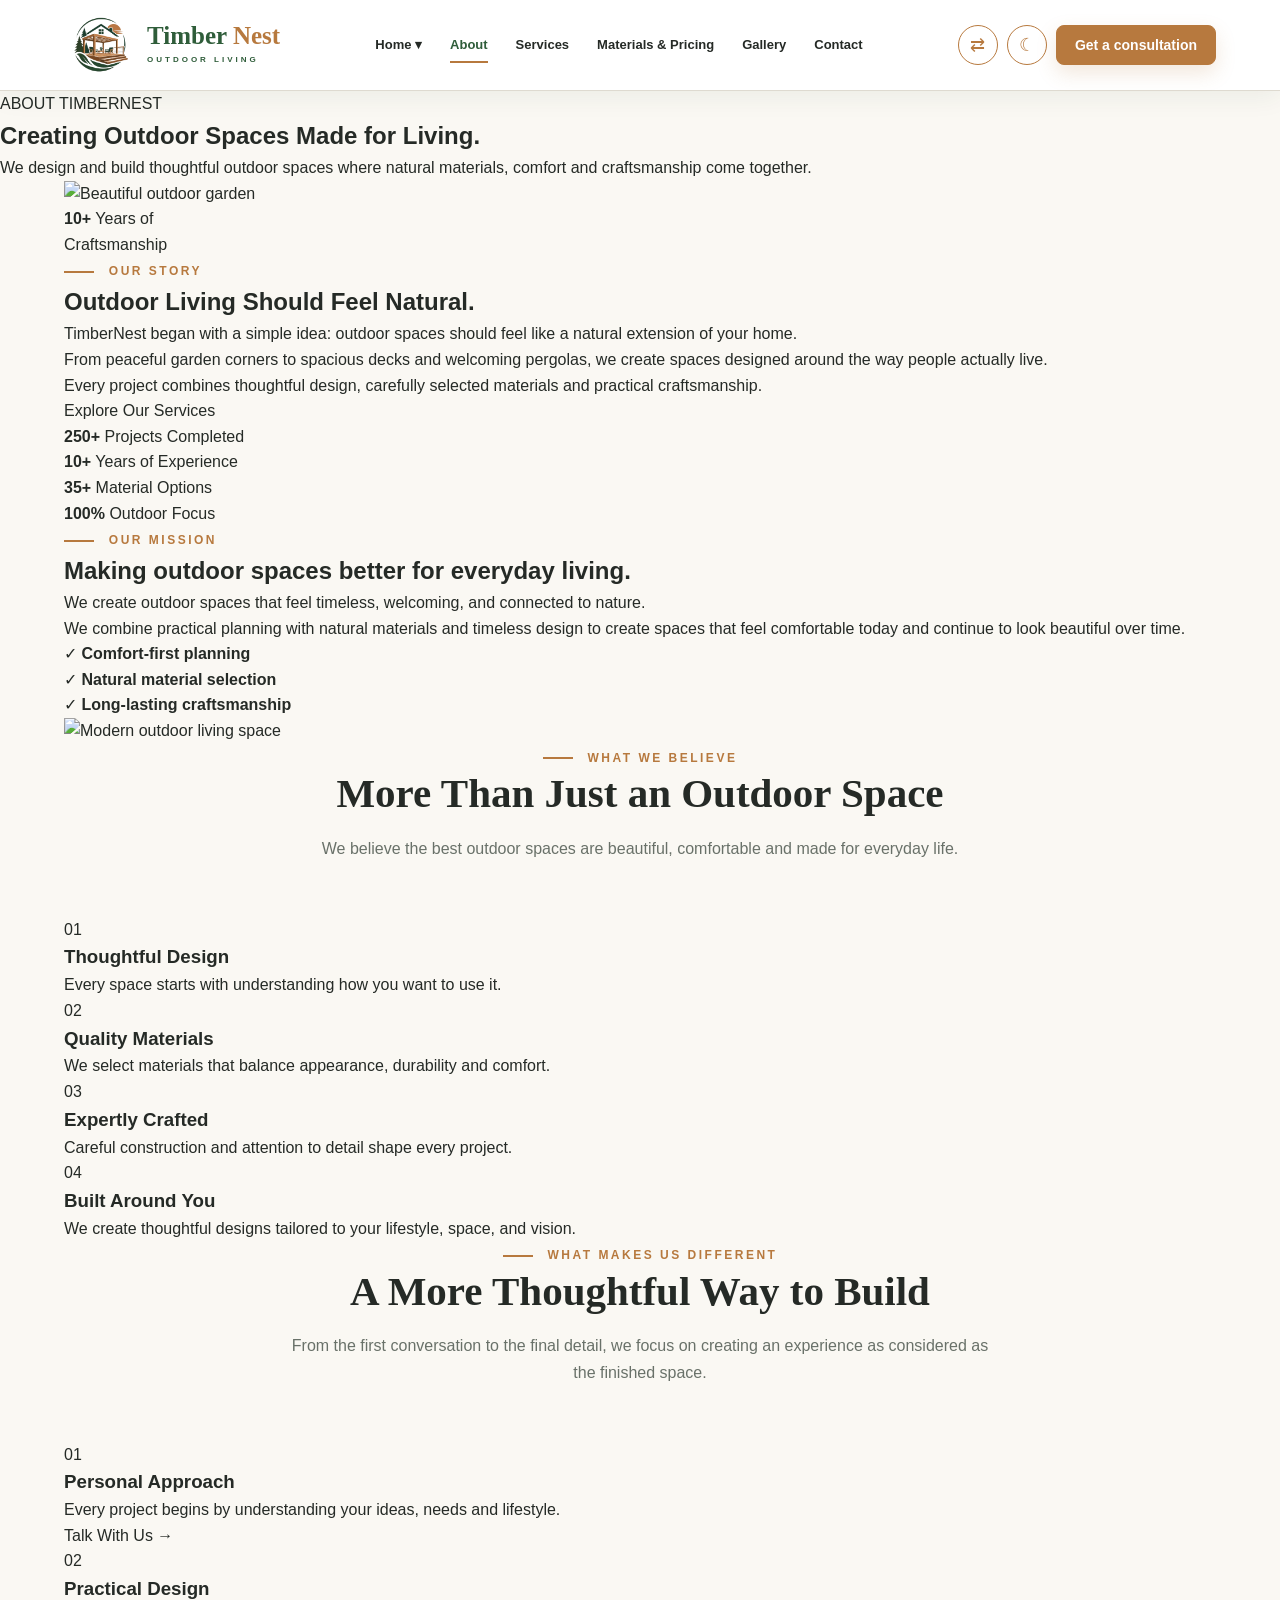
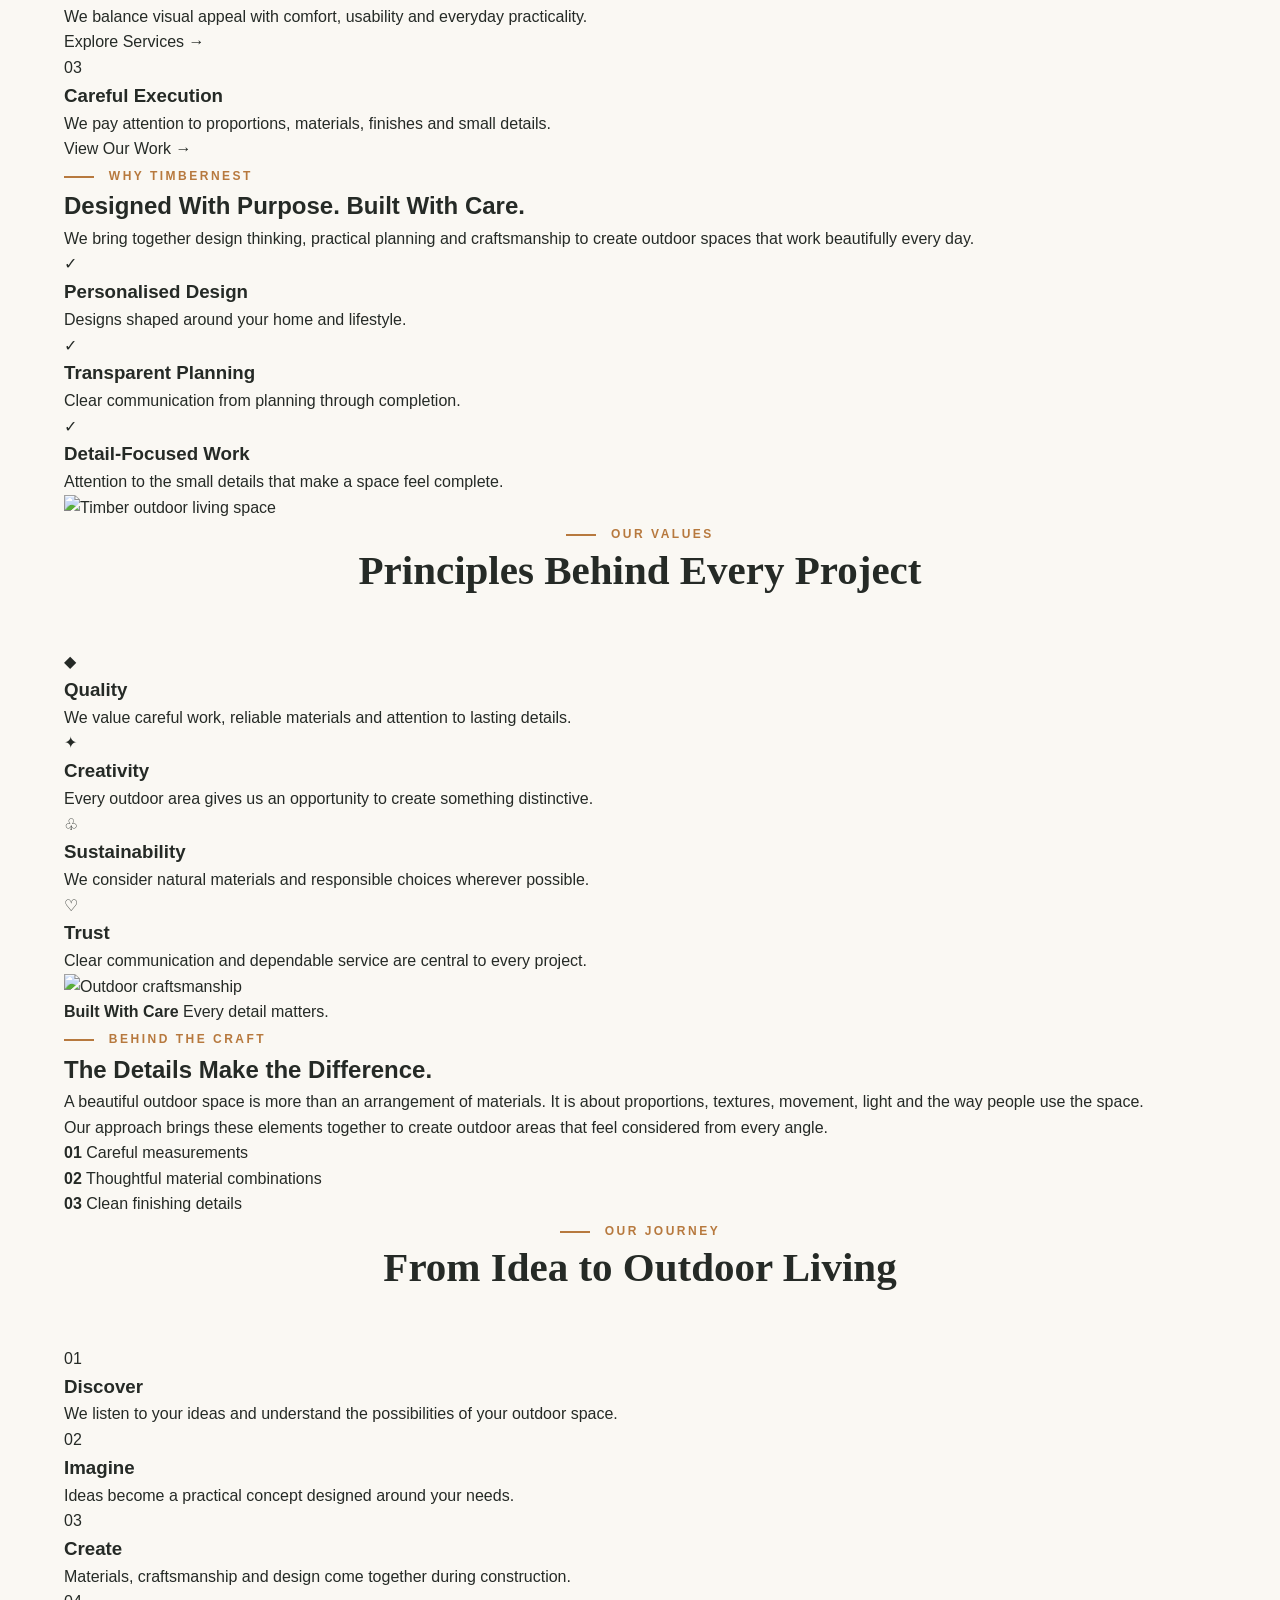
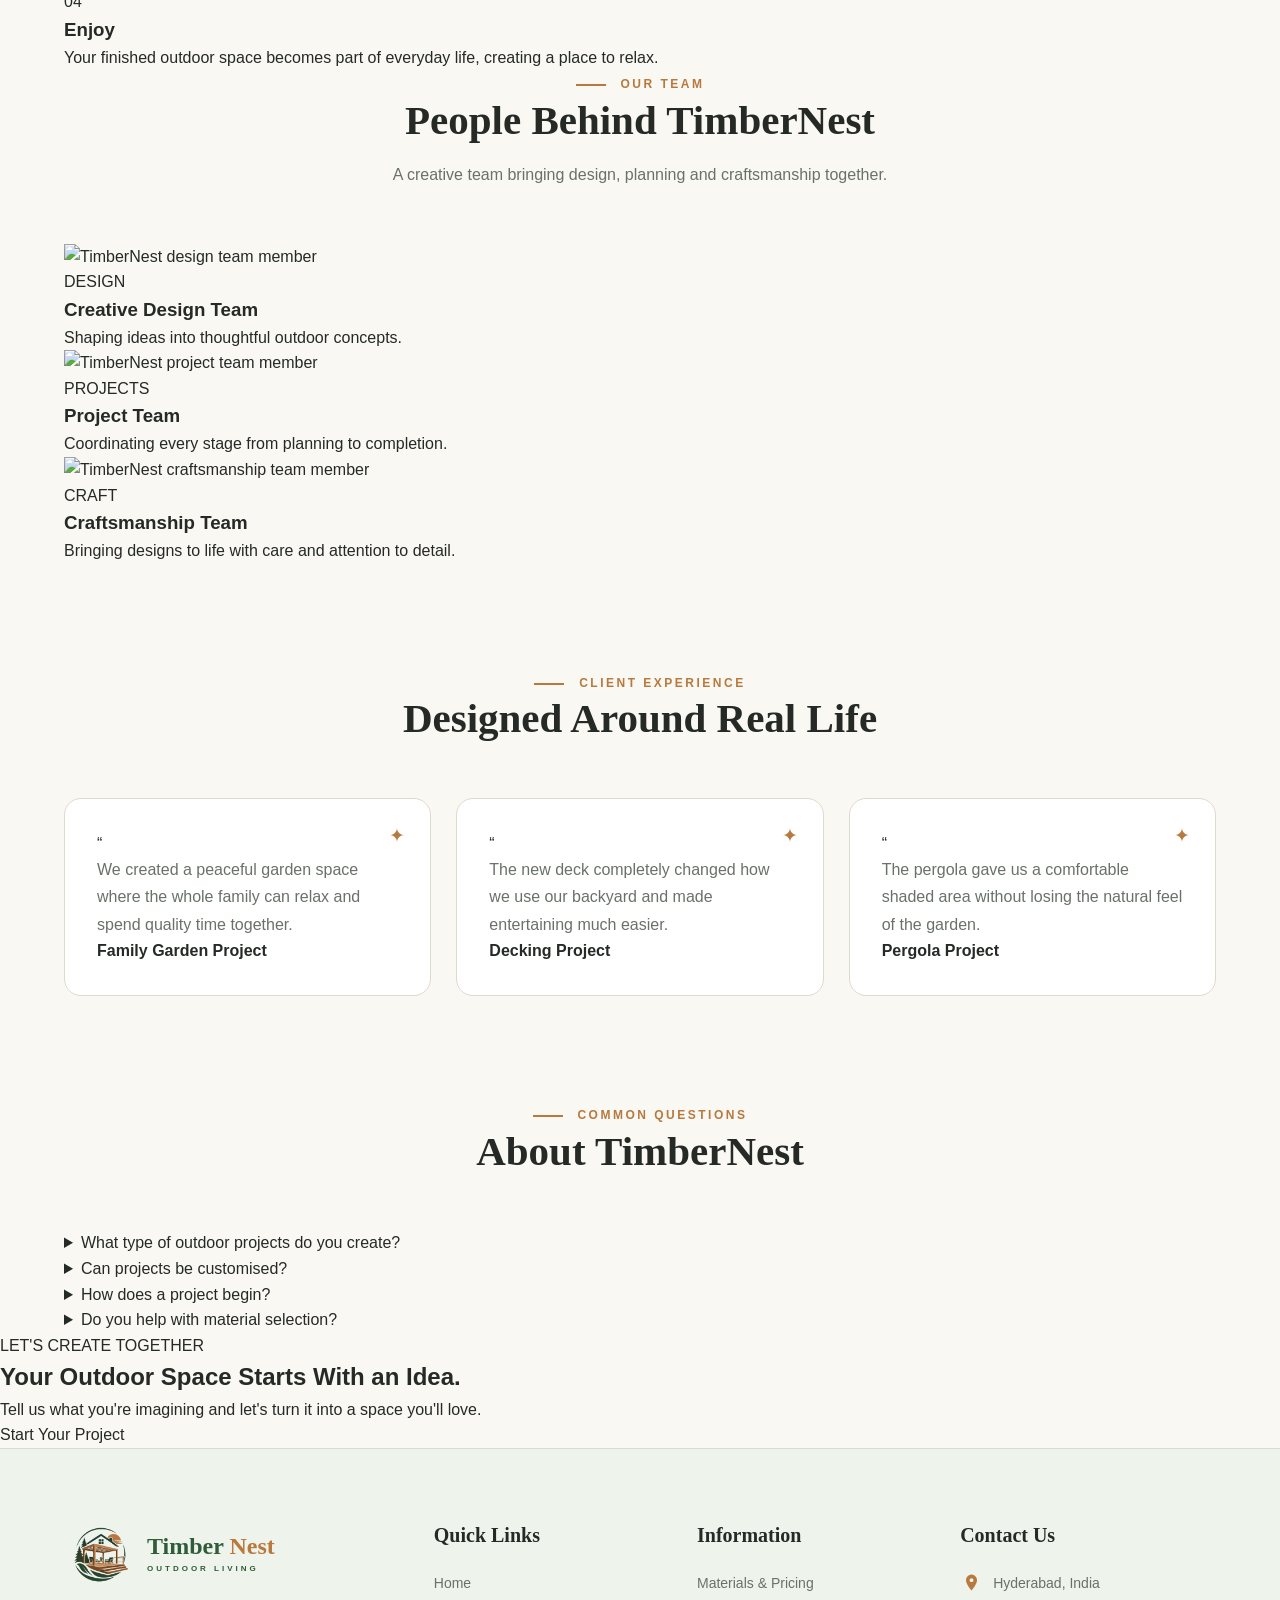
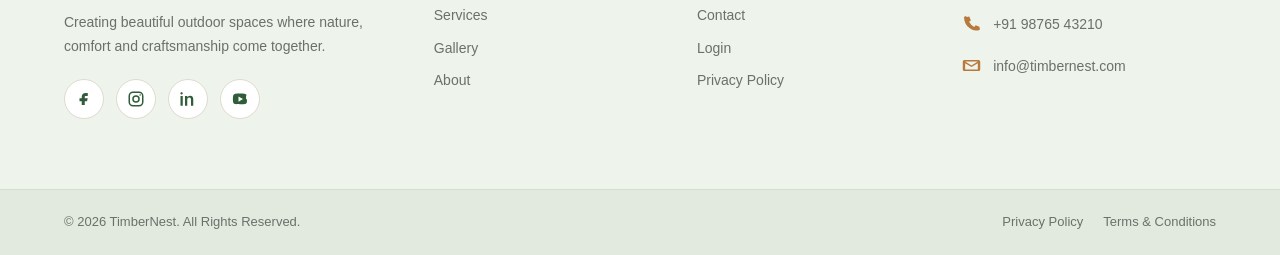
==== commit 2af11e6f: "Add files via upload" ====
--- a/About.html
+++ b/About.html
@@ -6,6 +6,8 @@
     <meta name="viewport" content="width=device-width, initial-scale=1.0">
 
     <title>About | TimberNest</title>
+    <link rel="icon" type="image/png" href="\faviocn .png.png">
+
 
     <link rel="stylesheet" href="style.css">
     <link rel="stylesheet" href="about.css">
@@ -71,6 +73,7 @@
             <a href="contact.html">
                 Contact
             </a>
+             
 
         </nav>
 
@@ -96,6 +99,16 @@
 
                 Get a consultation
              </a>
+    <button class="mobile-menu-btn"
+        id="mobileMenuBtn"
+        type="button"
+        aria-label="Open Menu"
+        aria-expanded="false">
+
+    ☰
+
+</button>
+
 
         </div>
 
--- a/style.css
+++ b/style.css
@@ -130,6 +130,8 @@
     justify-content: space-between;
 
     gap: 25px;
+
+    position: relative;
 }
 
 
@@ -186,7 +188,6 @@
 
 /* =========================================================
    TAGLINES
-   LIGHT MODE = GREEN
 ========================================================= */
 
 .brand-tagline,
@@ -204,7 +205,7 @@
 
 
 /* =========================================================
-   NAVIGATION
+   DESKTOP NAVIGATION
 ========================================================= */
 
 .main-nav {
@@ -212,20 +213,44 @@
     align-items: center;
     justify-content: center;
 
-    gap: 24px;
+    gap: 28px;
 
     flex: 1;
+
+    min-width: 0;
+}
+
+.main-nav > ul {
+    display: flex;
+    align-items: center;
+    justify-content: center;
+
+    gap: 28px;
+
+    margin: 0;
+    padding: 0;
+
+    list-style: none;
+}
+
+.main-nav > ul > li {
+    position: relative;
+    list-style: none;
 }
 
 .main-nav a {
     position: relative;
 
+    display: inline-block;
+
     padding: 8px 0;
 
     color: var(--text);
 
-    font-size: 14px;
+    font-size: 13px;
     font-weight: 600;
+
+    white-space: nowrap;
 
     transition: color 0.3s ease;
 }
@@ -299,6 +324,8 @@
         opacity 0.3s ease,
         visibility 0.3s ease,
         transform 0.3s ease;
+
+    z-index: 1100;
 }
 
 .home-dropdown:hover .home-dropdown-menu {
@@ -336,6 +363,54 @@
     align-items: center;
     gap: 9px;
     flex-shrink: 0;
+}
+
+
+/* =========================================================
+   MOBILE MENU BUTTON
+========================================================= */
+
+.mobile-menu-btn {
+    display: none;
+
+    width: 40px;
+    height: 40px;
+
+    min-width: 40px;
+    min-height: 40px;
+
+    align-items: center;
+    justify-content: center;
+
+    border: 1px solid #B7793E;
+
+    border-radius: 8px;
+
+    background: var(--surface);
+
+    color: #B7793E;
+
+    font-size: 22px;
+
+    line-height: 1;
+
+    cursor: pointer;
+
+    transition:
+        background 0.3s ease,
+        color 0.3s ease,
+        border-color 0.3s ease,
+        transform 0.3s ease;
+}
+
+.mobile-menu-btn:hover {
+    background: #B7793E;
+    color: #FFFFFF;
+    border-color: #B7793E;
+}
+
+.mobile-menu-btn:active {
+    transform: scale(0.95);
 }
 
 
@@ -394,7 +469,6 @@
 
 /* =========================================================
    GET A CONSULTATION
-   SAME EFFECT AS EXPLORE SERVICES
 ========================================================= */
 
 .consultation-btn {
@@ -420,13 +494,10 @@
 
     border-radius: 8px;
 
-    text-decoration: none;
-
     font-size: 14px;
     font-weight: 600;
 
-    box-shadow:
-        0 8px 20px rgba(183, 121, 62, 0.18);
+    box-shadow: 0 8px 20px rgba(183, 121, 62, 0.18);
 
     transition:
         background 0.3s ease,
@@ -435,9 +506,6 @@
         transform 0.3s ease,
         box-shadow 0.3s ease;
 }
-
-
-/* WHITE SHINE */
 
 .consultation-btn::after {
     content: "";
@@ -469,20 +537,14 @@
     left: 140%;
 }
 
-
-/* HOVER */
-
 .consultation-btn:hover {
     background: #945D2D;
-
     border-color: #945D2D;
-
     color: #FFFFFF;
 
     transform: translateY(-4px);
 
-    box-shadow:
-        0 13px 28px rgba(183, 121, 62, 0.27);
+    box-shadow: 0 13px 28px rgba(183, 121, 62, 0.27);
 }
 
 
@@ -630,7 +692,6 @@
 
 .hero h1 span {
     display: block;
-
     color: var(--primary);
 }
 
@@ -728,8 +789,7 @@
 
 
 /* =========================================================
-   EXPLORE SERVICES
-   WHITE SHINE EFFECT
+   BUTTONS
 ========================================================= */
 
 .cta-primary {
@@ -766,9 +826,6 @@
         transform 0.3s ease,
         box-shadow 0.3s ease;
 }
-
-
-/* WHITE SHINE */
 
 .cta-primary::after {
     content: "";
@@ -800,9 +857,6 @@
     left: 140%;
 }
 
-
-/* HOVER */
-
 .cta-primary:hover {
     background: #945D2D;
 
@@ -815,11 +869,6 @@
     box-shadow:
         0 13px 28px rgba(183, 121, 62, 0.27);
 }
-
-
-/* =========================================================
-   OUTLINE BUTTON
-========================================================= */
 
 .hero-outline-btn,
 .cta-secondary {
@@ -1748,11 +1797,6 @@
     flex-wrap: wrap;
 }
 
-
-/* =========================================================
-   FINAL CTA BUTTONS
-========================================================= */
-
 .final-cta .cta-primary {
     background: #B7793E;
 
@@ -2046,7 +2090,6 @@
 
 body.dark-mode {
     background: var(--dark-background);
-
     color: var(--dark-text);
 }
 
@@ -2070,23 +2113,17 @@
 
 body.dark-mode .home-dropdown-menu {
     background: var(--dark-card);
-
     border-color: var(--dark-border);
 }
 
 body.dark-mode .home-dropdown-menu a:hover {
     background: var(--dark-background);
-
     color: #C8955B;
 }
 
-
-/* =========================================================
-   DARK BUTTONS
-========================================================= */
-
 body.dark-mode .rtl-btn,
-body.dark-mode .icon-btn {
+body.dark-mode .icon-btn,
+body.dark-mode .mobile-menu-btn {
     background: var(--dark-card);
 
     border-color: #B7793E;
@@ -2095,21 +2132,14 @@
 }
 
 body.dark-mode .rtl-btn:hover,
-body.dark-mode .icon-btn:hover {
+body.dark-mode .icon-btn:hover,
+body.dark-mode .mobile-menu-btn:hover {
     background: #B7793E;
 
     border-color: #B7793E;
 
     color: #FFFFFF;
-
-    box-shadow:
-        0 9px 20px rgba(183, 121, 62, 0.25);
-}
-
-
-/* =========================================================
-   DARK CONSULTATION
-========================================================= */
+}
 
 body.dark-mode .consultation-btn {
     background: #B7793E;
@@ -2135,27 +2165,18 @@
 body.dark-mode .brand-name .timber,
 body.dark-mode .footer-brand-name .timber {
     color: #2F5D3A !important;
-
     -webkit-text-fill-color: #2F5D3A !important;
 }
 
 body.dark-mode .brand-name .nest,
 body.dark-mode .footer-brand-name .nest {
     color: #B7793E !important;
-
     -webkit-text-fill-color: #B7793E !important;
 }
-
-
-/* =========================================================
-   DARK TAGLINE
-   OUTDOOR LIVING = WHITE
-========================================================= */
 
 body.dark-mode .site-header .brand-tagline,
 body.dark-mode .site-footer .footer-tagline {
     color: #FFFFFF !important;
-
     -webkit-text-fill-color: #FFFFFF !important;
 }
 
@@ -2245,13 +2266,11 @@
 
 body.dark-mode .why-icon {
     background: var(--dark-background);
-
     color: #8DAE7D;
 }
 
 body.dark-mode .why-card:hover .why-icon {
     background: var(--primary);
-
     color: var(--white);
 }
 
@@ -2280,13 +2299,11 @@
 
 body.dark-mode .site-footer {
     background: var(--dark-footer);
-
     border-color: var(--dark-border);
 }
 
 body.dark-mode .footer-bottom {
     background: var(--dark-footer-bottom);
-
     border-color: var(--dark-border);
 }
 
@@ -2318,7 +2335,6 @@
 
 body.dark-mode .social-icon:hover {
     background: var(--primary);
-
     color: var(--white);
 }
 
@@ -2363,8 +2379,8 @@
 
 @media (max-width: 1100px) {
 
-    .main-nav {
-        gap: 15px;
+    .main-nav > ul {
+        gap: 18px;
     }
 
     .main-nav a {
@@ -2392,7 +2408,9 @@
 
 
 /* =========================================================
-   MOBILE
+   MOBILE HEADER
+   LOGO + RTL + DARK + HAMBURGER
+   ALL IN ONE LINE
 ========================================================= */
 
 @media (max-width: 768px) {
@@ -2402,44 +2420,267 @@
     }
 
     .header-container {
-        min-height: auto;
-
-        padding: 10px 0 5px;
-
-        flex-wrap: wrap;
+        min-height: 70px;
+        height: 70px;
+
+        padding: 6px 0;
+
+        display: flex;
+        align-items: center;
+        justify-content: space-between;
+
+        flex-wrap: nowrap;
+
+        gap: 6px;
+
+        width: 100%;
+    }
+
+    .brand {
+        display: flex;
+
+        align-items: center;
+
+        gap: 7px;
+
+        flex: 1;
+
+        min-width: 0;
+
+        flex-shrink: 1;
     }
 
     .brand > img {
-        width: 62px;
-        height: 62px;
+        width: 50px;
+        height: 50px;
+
+        min-width: 50px;
+
+        flex-shrink: 0;
+    }
+
+    .brand-text {
+        min-width: 0;
+
+        overflow: hidden;
     }
 
     .brand-name {
-        font-size: 21px;
+        font-size: 19px;
+
+        line-height: 1.05;
+
+        white-space: nowrap;
+    }
+
+    .brand-tagline {
+        font-size: 6px;
+
+        letter-spacing: 1.8px;
+
+        margin-top: 2px;
+
+        white-space: nowrap;
+    }
+
+    .header-actions {
+        display: flex;
+
+        align-items: center;
+
+        justify-content: flex-end;
+
+        /* CHANGED: 5px → 6px */
+        gap: 6px;
+
+        margin-left: auto;
+
+        flex-shrink: 0;
+
+        flex-wrap: nowrap;
+
+        white-space: nowrap;
+    }
+
+    .rtl-btn,
+    .icon-btn {
+        width: 34px;
+        height: 34px;
+
+        min-width: 34px;
+        min-height: 34px;
+
+        max-width: 34px;
+        max-height: 34px;
+
+        padding: 0;
+
+        flex: 0 0 34px;
+
+        font-size: 15px;
+
+        display: inline-flex;
+
+        align-items: center;
+        justify-content: center;
+    }
+
+    .mobile-menu-btn,
+    .menu-toggle,
+    .hamburger-btn {
+        width: 34px;
+        height: 34px;
+
+        min-width: 34px;
+        min-height: 34px;
+
+        max-width: 34px;
+        max-height: 34px;
+
+        flex: 0 0 34px;
+
+        display: inline-flex;
+
+        align-items: center;
+        justify-content: center;
+
+        padding: 0;
+
+        border: 1px solid #B7793E;
+
+        border-radius: 8px;
+
+        background: var(--surface);
+
+        color: #B7793E;
+
+        cursor: pointer;
+
+        font-size: 18px;
+
+        line-height: 1;
     }
 
     .main-nav {
-        order: 3;
+        display: none;
+
+        position: absolute;
+
+        top: 100%;
+        left: 0;
 
         width: 100%;
 
-        overflow-x: auto;
+        padding: 15px 4% 18px;
+
+        background: var(--surface);
+
+        border-top: 1px solid var(--border);
+
+        border-bottom: 1px solid var(--border);
+
+        box-shadow: 0 18px 35px rgba(0, 0, 0, 0.12);
+
+        z-index: 999;
+
+        overflow: visible;
+    }
+
+    .main-nav.mobile-open {
+        display: block;
+    }
+
+    .main-nav > ul {
+        width: 100%;
+
+        display: flex;
+
+        flex-direction: column;
+
+        align-items: stretch;
 
         justify-content: flex-start;
 
-        padding: 5px 2px 8px;
-
-        gap: 20px;
-
-        scrollbar-width: none;
-    }
-
-    .main-nav::-webkit-scrollbar {
+        /* Navigation links remain 10px apart */
+        gap: 10px !important;
+
+        margin: 0;
+
+        padding: 0;
+
+        list-style: none;
+    }
+
+    .main-nav > ul > li {
+        width: 100%;
+
+        margin: 0 !important;
+
+        padding: 0 !important;
+    }
+
+    .main-nav > ul > li > a {
+        display: block;
+
+        width: 100%;
+
+        padding: 13px 15px;
+
+        font-size: 14px;
+
+        border-radius: 8px;
+
+        white-space: normal;
+
+        background: transparent;
+    }
+
+    .main-nav > ul > li > a:hover {
+        background: var(--primary-light);
+
+        color: var(--primary);
+    }
+
+    .main-nav > ul > li > a::after {
         display: none;
     }
 
-    .header-actions {
-        margin-left: auto;
+    .home-dropdown-menu {
+        position: static;
+
+        width: 100%;
+
+        min-width: 0;
+
+        margin-top: 6px;
+
+        padding: 6px;
+
+        background: var(--surface);
+
+        border: 1px solid var(--border);
+
+        border-radius: 8px;
+
+        box-shadow: none;
+
+        opacity: 1;
+
+        visibility: visible;
+
+        transform: none;
+
+        display: none;
+    }
+
+    .home-dropdown.dropdown-open .home-dropdown-menu {
+        display: block;
+    }
+
+    .home-dropdown-menu a {
+        padding: 11px 13px;
+
+        font-size: 13px;
     }
 
     .hero,
@@ -2536,46 +2777,121 @@
 
 
 /* =========================================================
+   DARK MOBILE NAV + HAMBURGER
+========================================================= */
+
+@media (max-width: 768px) {
+
+    body.dark-mode .main-nav {
+        background: var(--dark-surface);
+
+        border-color: var(--dark-border);
+
+        box-shadow:
+            0 18px 35px rgba(0, 0, 0, 0.35);
+    }
+
+    body.dark-mode .main-nav > ul > li > a {
+        color: var(--dark-text);
+    }
+
+    body.dark-mode .main-nav > ul > li > a:hover {
+        background: var(--dark-card);
+
+        color: #C8955B;
+    }
+
+    body.dark-mode .home-dropdown-menu {
+        background: var(--dark-card);
+
+        border-color: var(--dark-border);
+    }
+
+    body.dark-mode .home-dropdown-menu a {
+        color: var(--dark-text);
+    }
+
+    body.dark-mode .home-dropdown-menu a:hover {
+        background: var(--dark-background);
+
+        color: #C8955B;
+    }
+
+    body.dark-mode .mobile-menu-btn,
+    body.dark-mode .menu-toggle,
+    body.dark-mode .hamburger-btn {
+        background: var(--dark-card);
+
+        border-color: #B7793E;
+
+        color: #B7793E;
+    }
+
+    body.dark-mode .rtl-btn,
+    body.dark-mode .icon-btn {
+        background: var(--dark-card);
+
+        border-color: #B7793E;
+
+        color: #B7793E;
+    }
+}
+
+
+/* =========================================================
    SMALL MOBILE
 ========================================================= */
 
 @media (max-width: 520px) {
 
     .header-actions {
-        gap: 5px;
+        gap: 4px;
     }
 
     .rtl-btn,
-    .icon-btn {
-        width: 36px;
-        height: 36px;
-
-        min-width: 36px;
-        min-height: 36px;
-
-        font-size: 16px;
-    }
-
-    .login-btn {
-        min-width: 72px;
-
-        padding: 9px 13px;
+    .icon-btn,
+    .mobile-menu-btn,
+    .menu-toggle,
+    .hamburger-btn {
+        width: 32px;
+        height: 32px;
+
+        min-width: 32px;
+        min-height: 32px;
+
+        max-width: 32px;
+        max-height: 32px;
+
+        flex-basis: 32px;
+
+        font-size: 14px;
+    }
+
+    .brand > img {
+        width: 46px;
+        height: 46px;
+
+        min-width: 46px;
+    }
+
+    .brand-name {
+        font-size: 18px;
+    }
+
+    .brand-tagline {
+        font-size: 5.5px;
+
+        letter-spacing: 1.4px;
+    }
+
+    .consultation-btn {
+        min-width: 125px;
+
+        height: 38px;
+
+        padding: 0 12px;
 
         font-size: 12px;
-
-        background: #B7793E;
-
-        border-color: #B7793E;
-
-        color: #FFFFFF;
-    }
-
-    .login-btn:hover {
-        background: #945D2D;
-
-        border-color: #945D2D;
-
-        color: #FFFFFF;
     }
 
     .hero {
@@ -2644,6 +2960,99 @@
         flex-direction: column;
 
         gap: 5px;
+    }
+}
+
+
+/* =========================================================
+   RTL MOBILE
+========================================================= */
+
+@media (max-width: 768px) {
+
+    html[dir="rtl"] .main-nav > ul > li > a {
+        text-align: right;
+    }
+
+    html[dir="rtl"] .header-actions {
+        margin-left: 0;
+
+        margin-right: auto;
+
+        display: flex;
+
+        flex-direction: row;
+
+        flex-wrap: nowrap;
+
+        /* CHANGED: 5px → 6px */
+        gap: 6px;
+    }
+
+    html[dir="rtl"] .home-dropdown-menu {
+        right: 0;
+
+        left: auto;
+    }
+
+    html[dir="rtl"] .brand {
+        flex-shrink: 1;
+    }
+}
+
+
+/* =========================================================
+   VERY SMALL PHONES
+========================================================= */
+
+@media (max-width: 380px) {
+
+    .header-container {
+        gap: 3px;
+    }
+
+    .brand {
+        gap: 5px;
+    }
+
+    .brand > img {
+        width: 42px;
+        height: 42px;
+
+        min-width: 42px;
+    }
+
+    .brand-name {
+        font-size: 17px;
+    }
+
+    .brand-tagline {
+        font-size: 5px;
+
+        letter-spacing: 1px;
+    }
+
+    .header-actions {
+        gap: 3px;
+    }
+
+    .rtl-btn,
+    .icon-btn,
+    .mobile-menu-btn,
+    .menu-toggle,
+    .hamburger-btn {
+        width: 30px;
+        height: 30px;
+
+        min-width: 30px;
+        min-height: 30px;
+
+        max-width: 30px;
+        max-height: 30px;
+
+        flex-basis: 30px;
+
+        font-size: 13px;
     }
 }
 
@@ -2719,8 +3128,6 @@
 
 /* =========================================================
    FINAL TAGLINE OVERRIDE
-   LIGHT = GREEN
-   DARK = WHITE
 ========================================================= */
 
 .site-header .brand-tagline,
@@ -2738,6 +3145,226 @@
 }
 
 
+/* =========================================================
+   FINAL MOBILE HEADER SAFETY OVERRIDE
+   KEEPS EVERYTHING ON ONE LINE
+========================================================= */
+
+@media (max-width: 768px) {
+
+    .site-header .header-container {
+        display: flex !important;
+
+        flex-direction: row !important;
+
+        flex-wrap: nowrap !important;
+
+        align-items: center !important;
+
+        justify-content: space-between !important;
+
+        /* CHANGED: 5px → 6px */
+        gap: 6px !important;
+
+        min-height: 70px !important;
+
+        height: 70px !important;
+    }
+
+    .site-header .brand {
+        flex: 1 1 auto !important;
+
+        min-width: 0 !important;
+
+        flex-shrink: 1 !important;
+    }
+
+    .site-header .header-actions {
+        flex: 0 0 auto !important;
+
+        display: flex !important;
+
+        flex-direction: row !important;
+
+        flex-wrap: nowrap !important;
+
+        align-items: center !important;
+
+        justify-content: flex-end !important;
+
+        /* CHANGED: 5px → 6px */
+        gap: 6px !important;
+
+        margin-left: auto !important;
+
+        white-space: nowrap !important;
+    }
+
+    html[dir="rtl"] .site-header .header-actions {
+        margin-left: 0 !important;
+
+        margin-right: auto !important;
+
+        flex-direction: row !important;
+
+        flex-wrap: nowrap !important;
+
+        /* CHANGED: 5px → 6px */
+        gap: 6px !important;
+    }
+
+    .site-header .rtl-btn,
+    .site-header .icon-btn,
+    .site-header .mobile-menu-btn {
+        flex: 0 0 34px !important;
+
+        width: 34px !important;
+
+        height: 34px !important;
+
+        min-width: 34px !important;
+
+        min-height: 34px !important;
+    }
+}
+
+
+/* =========================================================
+   FINAL MOBILE HEADER - 520px
+   4px GAP FOR SMALLER PHONES
+========================================================= */
+
+@media (max-width: 520px) {
+
+    .site-header .rtl-btn,
+    .site-header .icon-btn,
+    .site-header .mobile-menu-btn {
+        flex-basis: 32px !important;
+
+        width: 32px !important;
+
+        height: 32px !important;
+
+        min-width: 32px !important;
+
+        min-height: 32px !important;
+    }
+
+    .site-header .header-actions {
+        /* 4px on smaller mobile */
+        gap: 4px !important;
+    }
+}
+
+
+/* =========================================================
+   FINAL MOBILE HEADER - 380px
+   3px GAP FOR VERY SMALL PHONES
+========================================================= */
+
+@media (max-width: 380px) {
+
+    .site-header .rtl-btn,
+    .site-header .icon-btn,
+    .site-header .mobile-menu-btn {
+        flex-basis: 30px !important;
+
+        width: 30px !important;
+
+        height: 30px !important;
+
+        min-width: 30px !important;
+
+        min-height: 30px !important;
+    }
+
+    .site-header .header-actions {
+        /* 3px on very small phones */
+        gap: 3px !important;
+    }
+}
+
+
+
+
+
+/* =========================================================
+   MOBILE HEADER FINAL FIX
+========================================================= */
+
+@media (max-width: 768px) {
+
+    .site-header .header-container {
+        display: flex !important;
+        flex-wrap: nowrap !important;
+        gap: 6px !important;
+    }
+
+    /* Keep full TimberNest logo text visible */
+    .site-header .brand {
+        flex: 1 1 auto !important;
+        min-width: 0 !important;
+        gap: 6px !important;
+    }
+
+    .site-header .brand-text {
+        min-width: 0 !important;
+        overflow: visible !important;
+    }
+
+    .site-header .brand-name {
+        font-size: 18px !important;
+        white-space: nowrap !important;
+    }
+
+    /* Keep consultation button */
+    .site-header .consultation-btn {
+        padding: 0 10px !important;
+        height: 34px !important;
+        font-size: 11px !important;
+        white-space: nowrap !important;
+        flex-shrink: 1 !important;
+    }
+
+    /* Header controls */
+    .site-header .header-actions {
+        gap: 6px !important;
+        flex-shrink: 0 !important;
+        flex-wrap: nowrap !important;
+    }
+}
+
+@media (max-width: 520px) {
+
+    .site-header .brand-name {
+        font-size: 17px !important;
+    }
+
+    .site-header .consultation-btn {
+        padding: 0 8px !important;
+        font-size: 10px !important;
+    }
+
+    .site-header .header-actions {
+        gap: 4px !important;
+    }
+}
+
+@media (max-width: 380px) {
+
+    .site-header .brand-name {
+        font-size: 16px !important;
+    }
+
+    .site-header .consultation-btn {
+        padding: 0 6px !important;
+        font-size: 9px !important;
+    }
+
+    .site-header .header-actions {
+        gap: 3px !important;
+    }
+}
 
 
 
@@ -4623,4 +5250,148 @@
     .home2-final-cta h2 {
         font-size: 32px;
     }
+}
+
+
+/* =========================================================
+   HOME 2 - MOBILE HEADER FIX
+========================================================= */
+
+@media (max-width: 768px) {
+
+    .site-header .header-container {
+        display: flex !important;
+        flex-direction: row !important;
+        flex-wrap: nowrap !important;
+        align-items: center !important;
+        justify-content: space-between !important;
+        gap: 6px !important;
+    }
+
+    .site-header .brand {
+        flex: 1 1 auto !important;
+        min-width: 0 !important;
+        flex-shrink: 1 !important;
+    }
+
+    .site-header .brand-text {
+        min-width: 0 !important;
+        overflow: visible !important;
+    }
+
+    .site-header .brand-name {
+        white-space: nowrap !important;
+        font-size: 18px !important;
+    }
+
+    .site-header .header-actions {
+        display: flex !important;
+        flex: 0 0 auto !important;
+        flex-direction: row !important;
+        flex-wrap: nowrap !important;
+        align-items: center !important;
+        gap: 6px !important;
+        margin-left: auto !important;
+        white-space: nowrap !important;
+    }
+
+    /* Keep Get a Consultation */
+    .site-header .consultation-btn {
+        display: inline-flex !important;
+        align-items: center !important;
+        justify-content: center !important;
+        height: 34px !important;
+        padding: 0 10px !important;
+        font-size: 11px !important;
+        white-space: nowrap !important;
+        flex-shrink: 1 !important;
+    }
+
+    .site-header .rtl-btn,
+    .site-header .icon-btn,
+    .site-header .mobile-menu-btn {
+        flex: 0 0 34px !important;
+        width: 34px !important;
+        height: 34px !important;
+        min-width: 34px !important;
+        min-height: 34px !important;
+    }
+}
+
+
+/* =========================================================
+   SMALL MOBILE
+========================================================= */
+
+@media (max-width: 520px) {
+
+    .site-header .brand-name {
+        font-size: 17px !important;
+    }
+
+    .site-header .header-actions {
+        gap: 4px !important;
+    }
+
+    .site-header .consultation-btn {
+        padding: 0 8px !important;
+        font-size: 10px !important;
+    }
+
+    .site-header .rtl-btn,
+    .site-header .icon-btn,
+    .site-header .mobile-menu-btn {
+        flex-basis: 32px !important;
+        width: 32px !important;
+        height: 32px !important;
+        min-width: 32px !important;
+        min-height: 32px !important;
+    }
+}
+
+
+/* =========================================================
+   VERY SMALL MOBILE
+========================================================= */
+
+@media (max-width: 380px) {
+
+    .site-header .brand-name {
+        font-size: 16px !important;
+    }
+
+    .site-header .header-actions {
+        gap: 3px !important;
+    }
+
+    .site-header .consultation-btn {
+        padding: 0 6px !important;
+        font-size: 9px !important;
+    }
+
+    .site-header .rtl-btn,
+    .site-header .icon-btn,
+    .site-header .mobile-menu-btn {
+        flex-basis: 30px !important;
+        width: 30px !important;
+        height: 30px !important;
+        min-width: 30px !important;
+        min-height: 30px !important;
+    }
+}
+
+
+/* =========================================================
+   RTL MOBILE
+========================================================= */
+
+@media (max-width: 768px) {
+
+    html[dir="rtl"] .site-header .header-actions {
+        margin-left: 0 !important;
+        margin-right: auto !important;
+        flex-direction: row !important;
+        flex-wrap: nowrap !important;
+        gap: 6px !important;
+    }
 }
